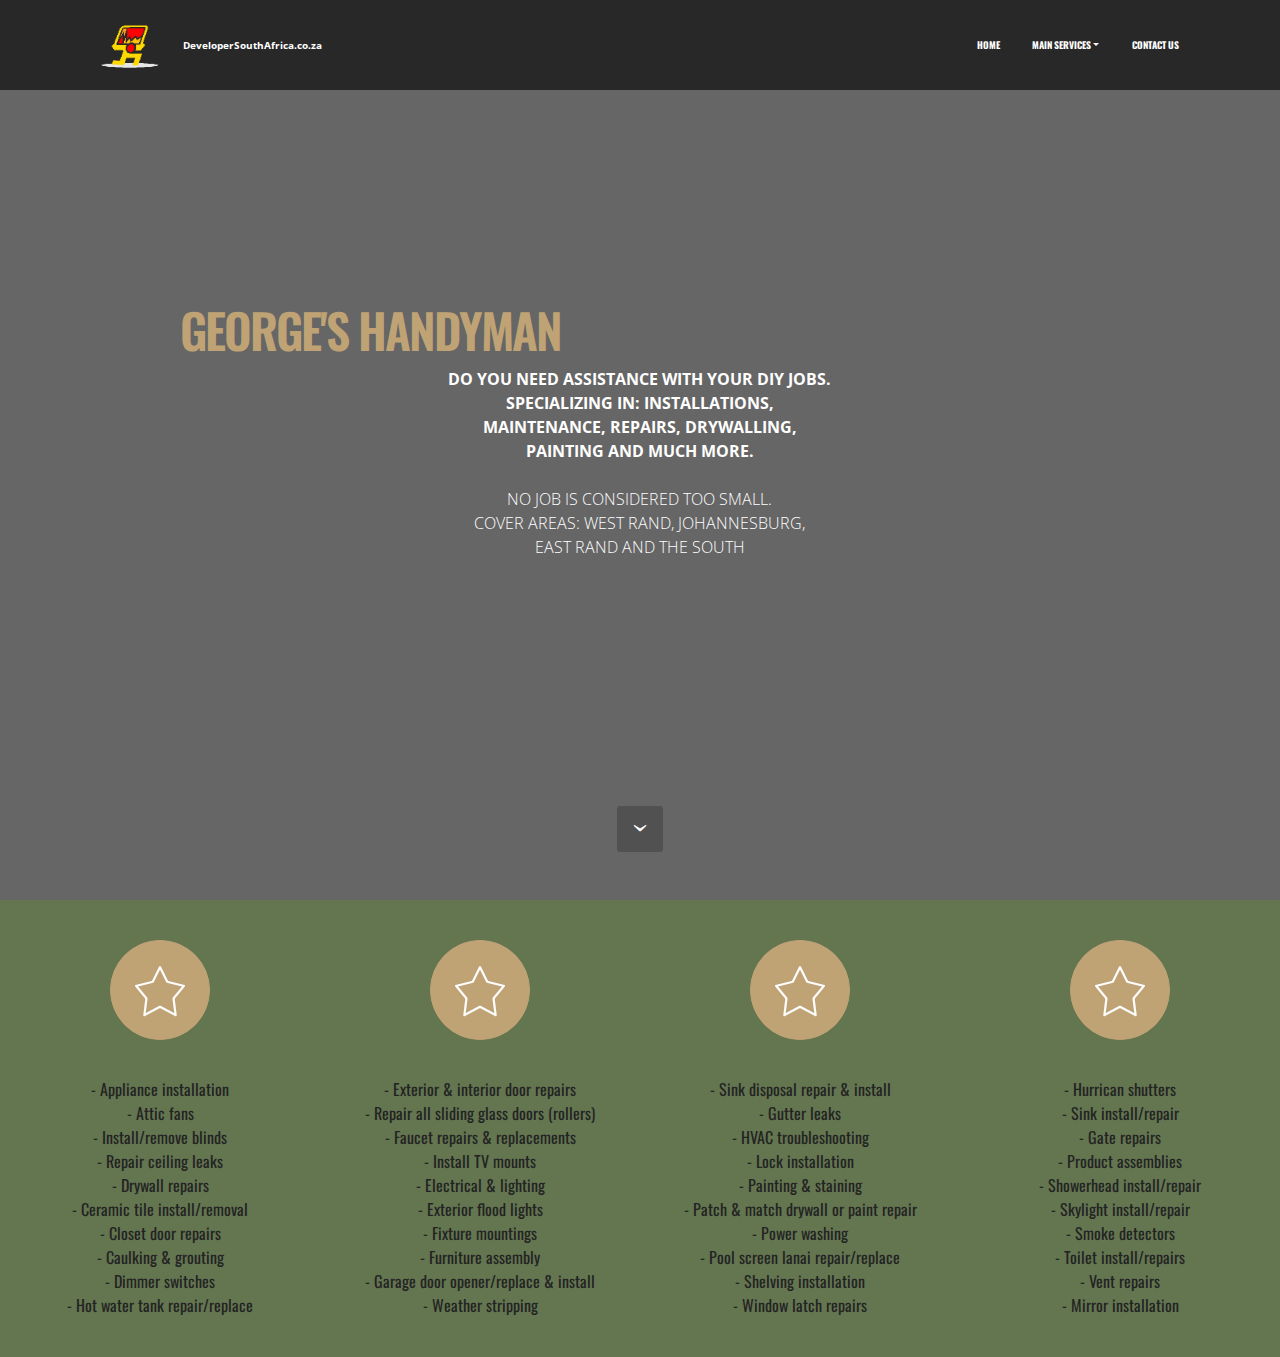
==== index.html @ 584ec014 "create github pages" ====
<!DOCTYPE html>
<html>
<head>
  <!-- Site made with Mobirise Website Builder v3.12.1, https://mobirise.com -->
  <meta charset="UTF-8">
  <meta http-equiv="X-UA-Compatible" content="IE=edge">
  <meta name="generator" content="Mobirise v3.12.1, mobirise.com">
  <meta name="viewport" content="width=device-width, initial-scale=1">
  <link rel="shortcut icon" href="assets/images/smalllogotest-219x128.png" type="image/x-icon">
  <meta name="description" content="">
  
  <link rel="stylesheet" href="https://fonts.googleapis.com/css?family=Lora:400,700,400italic,700italic&amp;subset=latin">
  <link rel="stylesheet" href="https://fonts.googleapis.com/css?family=Montserrat:400,700">
  <link rel="stylesheet" href="https://fonts.googleapis.com/css?family=Raleway:100,100i,200,200i,300,300i,400,400i,500,500i,600,600i,700,700i,800,800i,900,900i">
  <link rel="stylesheet" href="assets/bootstrap-material-design-font/css/material.css">
  <link rel="stylesheet" href="assets/web/assets/mobirise-icons/mobirise-icons.css">
  <link rel="stylesheet" href="assets/et-line-font-plugin/style.css">
  <link rel="stylesheet" href="assets/tether/tether.min.css">
  <link rel="stylesheet" href="assets/bootstrap/css/bootstrap.min.css">
  <link rel="stylesheet" href="assets/dropdown/css/style.css">
  <link rel="stylesheet" href="assets/theme/css/style.css">
  <link rel="stylesheet" href="assets/mobirise/css/mbr-additional.css" type="text/css">
  
  
  
</head>
<body>
<section id="menu-9">

    <nav class="navbar navbar-dropdown navbar-fixed-top">
        <div class="container">

            <div class="mbr-table">
                <div class="mbr-table-cell">

                    <div class="navbar-brand">
                        <a href="https://mobirise.com" class="navbar-logo"><img src="assets/images/smalllogotest-219x128.png" alt="Mobirise"></a>
                        <a class="navbar-caption" href="https://mobirise.com">DeveloperSouthAfrica.co.za</a>
                    </div>

                </div>
                <div class="mbr-table-cell">

                    <button class="navbar-toggler pull-xs-right hidden-md-up" type="button" data-toggle="collapse" data-target="#exCollapsingNavbar">
                        <div class="hamburger-icon"></div>
                    </button>

                    <ul class="nav-dropdown collapse pull-xs-right nav navbar-nav navbar-toggleable-sm" id="exCollapsingNavbar"><li class="nav-item"><a class="nav-link link" href="Home.html" aria-expanded="false">HOME</a></li><li class="nav-item dropdown"><a class="nav-link link dropdown-toggle" data-toggle="dropdown-submenu" href="https://mobirise.com/" aria-expanded="false">MAIN SERVICES</a><div class="dropdown-menu"><a class="dropdown-item" href="Home.html#features7-c">Installations</a><a class="dropdown-item" href="Home.html#features7-c">Maintenance</a><a class="dropdown-item" href="Home.html#features7-c">Repairs</a><a class="dropdown-item" href="Home.html#features7-c">Painting</a></div></li><li class="nav-item"><a class="nav-link link" href="contactus.html" aria-expanded="false">CONTACT US</a></li></ul>
                    <button hidden="" class="navbar-toggler navbar-close" type="button" data-toggle="collapse" data-target="#exCollapsingNavbar">
                        <div class="close-icon"></div>
                    </button>

                </div>
            </div>

        </div>
    </nav>

</section>

<section class="engine"><a rel="external" href="https://mobirise.com">Mobirise Website Creator</a></section><section class="mbr-section mbr-section-hero mbr-section-full mbr-parallax-background mbr-section-with-arrow mbr-after-navbar" id="header1-k" style="background-image: url(assets/images/mbr-2000x1333.jpg);">

    <div class="mbr-overlay" style="opacity: 0.6; background-color: rgb(0, 0, 0);"></div>

    <div class="mbr-table-cell">

        <div class="container">
            <div class="row">
                <div class="mbr-section col-md-10 col-md-offset-1 text-xs-center">

                    <h1 class="mbr-section-title display-1">GEORGE'S HANDYMAN</h1>
                    <p class="mbr-section-lead lead"><strong>DO YOU NEED ASSISTANCE WITH  YOUR DIY JOBS. <br>SPECIALIZING IN: INSTALLATIONS,<br>MAINTENANCE, REPAIRS, DRYWALLING,<br>PAINTING AND MUCH MORE.</strong> <br><br>NO JOB IS CONSIDERED TOO SMALL.<br>COVER AREAS: WEST RAND, JOHANNESBURG, <br>EAST RAND AND THE SOUTH<br></p>
                    
                </div>
            </div>
        </div>
    </div>

    <div class="mbr-arrow mbr-arrow-floating" aria-hidden="true"><a href="#features7-c"><i class="mbr-arrow-icon"></i></a></div>

</section>

<section class="mbr-cards mbr-section mbr-section-nopadding" id="features7-c" style="background-color: rgb(99, 118, 80);">

    

    <div class="mbr-cards-row row">
        <div class="mbr-cards-col col-xs-12 col-lg-3" style="padding-top: 40px; padding-bottom: 40px;">
            <div class="container">
                <div class="card cart-block">
                    <div class="card-img iconbox"><a href="https://mobirise.com" class="mbri-star mbr-iconfont mbr-iconfont-features7" style="font-size: 50px; color: rgb(255, 255, 255);"></a></div>
                    <div class="card-block">
                        
                        
                        <p class="card-text">- Appliance installation<br>- Attic fans<br>- Install/remove blinds<br>- Repair ceiling leaks<br>- Drywall repairs<br>- Ceramic tile install/removal<br>- Closet door repairs<br>- Caulking &amp; grouting<br>- Dimmer switches<br>- Hot water tank repair/replace</p>
                        
                    </div>
                </div>
            </div>
        </div>
        <div class="mbr-cards-col col-xs-12 col-lg-3" style="padding-top: 40px; padding-bottom: 40px;">
            <div class="container">
                <div class="card cart-block">
                    <div class="card-img iconbox"><a href="https://mobirise.com" class="mbri-star mbr-iconfont mbr-iconfont-features7" style="font-size: 50px; color: rgb(255, 255, 255);"></a></div>
                    <div class="card-block">
                        
                        
                        <p class="card-text">- Exterior &amp; interior door repairs<br>- Repair all sliding glass doors (rollers)<br>- Faucet repairs &amp; replacements<br>- Install TV mounts<br>- Electrical &amp; lighting<br>- Exterior flood lights<br>- Fixture mountings<br>- Furniture assembly<br>- Garage door opener/replace &amp; install<br>- Weather stripping</p>
                        
                    </div>
                </div>
          </div>
        </div>
        <div class="mbr-cards-col col-xs-12 col-lg-3" style="padding-top: 40px; padding-bottom: 40px;">
            <div class="container">
                <div class="card cart-block">
                    <div class="card-img iconbox"><a href="https://mobirise.com" class="mbri-star mbr-iconfont mbr-iconfont-features7" style="font-size: 50px; color: rgb(255, 255, 255);"></a></div>
                    <div class="card-block">
                        
                        
                        <p class="card-text">- Sink disposal repair &amp; install<br>- Gutter leaks<br>- HVAC troubleshooting<br>- Lock installation<br>- Painting &amp; staining<br>- Patch &amp; match drywall or paint repair<br>- Power washing<br>- Pool screen lanai repair/replace<br>- Shelving installation<br>- Window latch repairs</p>
                        
                    </div>
                </div>
            </div>
        </div>
        <div class="mbr-cards-col col-xs-12 col-lg-3" style="padding-top: 40px; padding-bottom: 40px;">
            <div class="container">
                <div class="card cart-block">
                    <div class="card-img iconbox"><a href="https://mobirise.com" class="mbri-star mbr-iconfont mbr-iconfont-features7" style="font-size: 50px; color: rgb(255, 255, 255);"></a></div>
                    <div class="card-block">
                        
                        
                        <p class="card-text">- Hurrican shutters<br>- Sink install/repair<br>- Gate repairs<br>- Product assemblies<br>- Showerhead install/repair<br>- Skylight install/repair<br>- Smoke detectors<br>- Toilet install/repairs<br>- Vent repairs<br>- Mirror installation</p>
                        
                    </div>
                </div>
            </div>
        </div>
        
        
    </div>
</section>


  <script src="assets/web/assets/jquery/jquery.min.js"></script>
  <script src="assets/tether/tether.min.js"></script>
  <script src="assets/bootstrap/js/bootstrap.min.js"></script>
  <script src="assets/smooth-scroll/smooth-scroll.js"></script>
  <script src="assets/jarallax/jarallax.js"></script>
  <script src="assets/dropdown/js/script.min.js"></script>
  <script src="assets/touch-swipe/jquery.touch-swipe.min.js"></script>
  <script src="assets/theme/js/script.js"></script>
  
  
</body>
</html>
---- assets/bootstrap-material-design-font/css/material.css ----
@font-face {
  font-family: 'Material-Design-Icons';
  src: url('../fonts/Material-Design-Icons.eot?3ocs8m');
  src: url('../fonts/Material-Design-Icons.eot?#iefix3ocs8m') format('embedded-opentype'), url('../fonts/Material-Design-Icons.woff?3ocs8m') format('woff'), url('../fonts/Material-Design-Icons.ttf?3ocs8m') format('truetype'), url('../fonts/Material-Design-Icons.svg?3ocs8m#Material-Design-Icons') format('svg');
  font-weight: normal;
  font-style: normal;
}
[class^="mdi-"],
[class*="mdi-"] {
  speak: none;
  display: inline-block;
  font-style: normal;
  font-variant:normal;
  font-weight:normal;
  /*font-size:24px;*/
  line-height:1;
  font-family:'Material-Design-Icons' !important;
  text-rendering: auto;
  
  -webkit-font-smoothing: antialiased;
  -moz-osx-font-smoothing: grayscale;
  -webkit-transform: translate(0, 0);
      -ms-transform: translate(0, 0);
          transform: translate(0, 0);
}
[class^="mdi-"]:before,
[class*="mdi-"]:before {
  display: inline-block;
  speak: none;
  text-decoration: inherit;
}
[class^="mdi-"].pull-left,
[class*="mdi-"].pull-left {
  margin-right: .3em;
}
[class^="mdi-"].pull-right,
[class*="mdi-"].pull-right {
  margin-left: .3em;
}
[class^="mdi-"].mdi-lg:before,
[class*="mdi-"].mdi-lg:before,
[class^="mdi-"].mdi-lg:after,
[class*="mdi-"].mdi-lg:after {
  font-size: 1.33333333em;
  line-height: 0.75em;
  vertical-align: -15%;
}
[class^="mdi-"].mdi-2x:before,
[class*="mdi-"].mdi-2x:before,
[class^="mdi-"].mdi-2x:after,
[class*="mdi-"].mdi-2x:after {
  font-size: 2em;
}
[class^="mdi-"].mdi-3x:before,
[class*="mdi-"].mdi-3x:before,
[class^="mdi-"].mdi-3x:after,
[class*="mdi-"].mdi-3x:after {
  font-size: 3em;
}
[class^="mdi-"].mdi-4x:before,
[class*="mdi-"].mdi-4x:before,
[class^="mdi-"].mdi-4x:after,
[class*="mdi-"].mdi-4x:after {
  font-size: 4em;
}
[class^="mdi-"].mdi-5x:before,
[class*="mdi-"].mdi-5x:before,
[class^="mdi-"].mdi-5x:after,
[class*="mdi-"].mdi-5x:after {
  font-size: 5em;
}
[class^="mdi-device-signal-cellular-"]:after,
[class^="mdi-device-battery-"]:after,
[class^="mdi-device-battery-charging-"]:after,
[class^="mdi-device-signal-cellular-connected-no-internet-"]:after,
[class^="mdi-device-signal-wifi-"]:after,
[class^="mdi-device-signal-wifi-statusbar-not-connected"]:after,
.mdi-device-network-wifi:after {
  opacity: .3;
  position: absolute;
  left: 0;
  top: 0;
  z-index: 1;
  display: inline-block;
  speak: none;
  text-decoration: inherit;
}
[class^="mdi-device-signal-cellular-"]:after {
  content: "\e758";
}
[class^="mdi-device-battery-"]:after {
  content: "\e735";
}
[class^="mdi-device-battery-charging-"]:after {
  content: "\e733";
}
[class^="mdi-device-signal-cellular-connected-no-internet-"]:after {
  content: "\e75d";
}
[class^="mdi-device-signal-wifi-"]:after,
.mdi-device-network-wifi:after {
  content: "\e765";
}
[class^="mdi-device-signal-wifi-statusbasr-not-connected"]:after {
  content: "\e8f7";
}
.mdi-device-signal-cellular-off:after,
.mdi-device-signal-cellular-null:after,
.mdi-device-signal-cellular-no-sim:after,
.mdi-device-signal-wifi-off:after,
.mdi-device-signal-wifi-4-bar:after,
.mdi-device-signal-cellular-4-bar:after,
.mdi-device-battery-alert:after,
.mdi-device-signal-cellular-connected-no-internet-4-bar:after,
.mdi-device-battery-std:after,
.mdi-device-battery-full .mdi-device-battery-unknown:after {
  content: "";
}
.mdi-fw {
  width: 1.28571429em;
  text-align: center;
}
.mdi-ul {
  padding-left: 0;
  margin-left: 2.14285714em;
  list-style-type: none;
}
.mdi-ul > li {
  position: relative;
}
.mdi-li {
  position: absolute;
  left: -2.14285714em;
  width: 2.14285714em;
  top: 0.14285714em;
  text-align: center;
}
.mdi-li.mdi-lg {
  left: -1.85714286em;
}
.mdi-border {
  padding: .2em .25em .15em;
  border: solid 0.08em #eeeeee;
  border-radius: .1em;
}
.mdi-spin {
  -webkit-animation: mdi-spin 2s infinite linear;
  animation: mdi-spin 2s infinite linear;
  -webkit-transform-origin: 50% 50%;
  -ms-transform-origin: 50% 50%;
      transform-origin: 50% 50%;
}
.mdi-pulse {
  -webkit-animation: mdi-spin 1s steps(8) infinite;
  animation: mdi-spin 1s steps(8) infinite;
  -webkit-transform-origin: 50% 50%;
  -ms-transform-origin: 50% 50%;
      transform-origin: 50% 50%;
}
@-webkit-keyframes mdi-spin {
  0% {
    -webkit-transform: rotate(0deg);
    transform: rotate(0deg);
  }
  100% {
    -webkit-transform: rotate(359deg);
    transform: rotate(359deg);
  }
}
@keyframes mdi-spin {
  0% {
    -webkit-transform: rotate(0deg);
    transform: rotate(0deg);
  }
  100% {
    -webkit-transform: rotate(359deg);
    transform: rotate(359deg);
  }
}
.mdi-rotate-90 {
  filter: progid:DXImageTransform.Microsoft.BasicImage(rotation=1);
  -webkit-transform: rotate(90deg);
  -ms-transform: rotate(90deg);
  transform: rotate(90deg);
}
.mdi-rotate-180 {
  filter: progid:DXImageTransform.Microsoft.BasicImage(rotation=2);
  -webkit-transform: rotate(180deg);
  -ms-transform: rotate(180deg);
  transform: rotate(180deg);
}
.mdi-rotate-270 {
  filter: progid:DXImageTransform.Microsoft.BasicImage(rotation=3);
  -webkit-transform: rotate(270deg);
  -ms-transform: rotate(270deg);
  transform: rotate(270deg);
}
.mdi-flip-horizontal {
  filter: progid:DXImageTransform.Microsoft.BasicImage(rotation=0, mirror=1);
  -webkit-transform: scale(-1, 1);
  -ms-transform: scale(-1, 1);
  transform: scale(-1, 1);
}
.mdi-flip-vertical {
  filter: progid:DXImageTransform.Microsoft.BasicImage(rotation=2, mirror=1);
  -webkit-transform: scale(1, -1);
  -ms-transform: scale(1, -1);
  transform: scale(1, -1);
}
:root .mdi-rotate-90,
:root .mdi-rotate-180,
:root .mdi-rotate-270,
:root .mdi-flip-horizontal,
:root .mdi-flip-vertical {
  -webkit-filter: none;
          filter: none;
}
.mdi-stack {
  position: relative;
  display: inline-block;
  width: 2em;
  height: 2em;
  line-height: 2em;
  vertical-align: middle;
}
.mdi-stack-1x,
.mdi-stack-2x {
  position: absolute;
  left: 0;
  width: 100%;
  text-align: center;
}
.mdi-stack-1x {
  line-height: inherit;
}
.mdi-stack-2x {
  font-size: 2em;
}
.mdi-inverse {
  color: #ffffff;
}
/* Start Icons */
.mdi-action-3d-rotation:before {
  content: "\e600";
}
.mdi-action-accessibility:before {
  content: "\e601";
}
.mdi-action-account-balance-wallet:before {
  content: "\e602";
}
.mdi-action-account-balance:before {
  content: "\e603";
}
.mdi-action-account-box:before {
  content: "\e604";
}
.mdi-action-account-child:before {
  content: "\e605";
}
.mdi-action-account-circle:before {
  content: "\e606";
}
.mdi-action-add-shopping-cart:before {
  content: "\e607";
}
.mdi-action-alarm-add:before {
  content: "\e608";
}
.mdi-action-alarm-off:before {
  content: "\e609";
}
.mdi-action-alarm-on:before {
  content: "\e60a";
}
.mdi-action-alarm:before {
  content: "\e60b";
}
.mdi-action-android:before {
  content: "\e60c";
}
.mdi-action-announcement:before {
  content: "\e60d";
}
.mdi-action-aspect-ratio:before {
  content: "\e60e";
}
.mdi-action-assessment:before {
  content: "\e60f";
}
.mdi-action-assignment-ind:before {
  content: "\e610";
}
.mdi-action-assignment-late:before {
  content: "\e611";
}
.mdi-action-assignment-return:before {
  content: "\e612";
}
.mdi-action-assignment-returned:before {
  content: "\e613";
}
.mdi-action-assignment-turned-in:before {
  content: "\e614";
}
.mdi-action-assignment:before {
  content: "\e615";
}
.mdi-action-autorenew:before {
  content: "\e616";
}
.mdi-action-backup:before {
  content: "\e617";
}
.mdi-action-book:before {
  content: "\e618";
}
.mdi-action-bookmark-outline:before {
  content: "\e619";
}
.mdi-action-bookmark:before {
  content: "\e61a";
}
.mdi-action-bug-report:before {
  content: "\e61b";
}
.mdi-action-cached:before {
  content: "\e61c";
}
.mdi-action-check-circle:before {
  content: "\e61d";
}
.mdi-action-class:before {
  content: "\e61e";
}
.mdi-action-credit-card:before {
  content: "\e61f";
}
.mdi-action-dashboard:before {
  content: "\e620";
}
.mdi-action-delete:before {
  content: "\e621";
}
.mdi-action-description:before {
  content: "\e622";
}
.mdi-action-dns:before {
  content: "\e623";
}
.mdi-action-done-all:before {
  content: "\e624";
}
.mdi-action-done:before {
  content: "\e625";
}
.mdi-action-event:before {
  content: "\e626";
}
.mdi-action-exit-to-app:before {
  content: "\e627";
}
.mdi-action-explore:before {
  content: "\e628";
}
.mdi-action-extension:before {
  content: "\e629";
}
.mdi-action-face-unlock:before {
  content: "\e62a";
}
.mdi-action-favorite-outline:before {
  content: "\e62b";
}
.mdi-action-favorite:before {
  content: "\e62c";
}
.mdi-action-find-in-page:before {
  content: "\e62d";
}
.mdi-action-find-replace:before {
  content: "\e62e";
}
.mdi-action-flip-to-back:before {
  content: "\e62f";
}
.mdi-action-flip-to-front:before {
  content: "\e630";
}
.mdi-action-get-app:before {
  content: "\e631";
}
.mdi-action-grade:before {
  content: "\e632";
}
.mdi-action-group-work:before {
  content: "\e633";
}
.mdi-action-help:before {
  content: "\e634";
}
.mdi-action-highlight-remove:before {
  content: "\e635";
}
.mdi-action-history:before {
  content: "\e636";
}
.mdi-action-home:before {
  content: "\e637";
}
.mdi-action-https:before {
  content: "\e638";
}
.mdi-action-info-outline:before {
  content: "\e639";
}
.mdi-action-info:before {
  content: "\e63a";
}
.mdi-action-input:before {
  content: "\e63b";
}
.mdi-action-invert-colors:before {
  content: "\e63c";
}
.mdi-action-label-outline:before {
  content: "\e63d";
}
.mdi-action-label:before {
  content: "\e63e";
}
.mdi-action-language:before {
  content: "\e63f";
}
.mdi-action-launch:before {
  content: "\e640";
}
.mdi-action-list:before {
  content: "\e641";
}
.mdi-action-lock-open:before {
  content: "\e642";
}
.mdi-action-lock-outline:before {
  content: "\e643";
}
.mdi-action-lock:before {
  content: "\e644";
}
.mdi-action-loyalty:before {
  content: "\e645";
}
.mdi-action-markunread-mailbox:before {
  content: "\e646";
}
.mdi-action-note-add:before {
  content: "\e647";
}
.mdi-action-open-in-browser:before {
  content: "\e648";
}
.mdi-action-open-in-new:before {
  content: "\e649";
}
.mdi-action-open-with:before {
  content: "\e64a";
}
.mdi-action-pageview:before {
  content: "\e64b";
}
.mdi-action-payment:before {
  content: "\e64c";
}
.mdi-action-perm-camera-mic:before {
  content: "\e64d";
}
.mdi-action-perm-contact-cal:before {
  content: "\e64e";
}
.mdi-action-perm-data-setting:before {
  content: "\e64f";
}
.mdi-action-perm-device-info:before {
  content: "\e650";
}
.mdi-action-perm-identity:before {
  content: "\e651";
}
.mdi-action-perm-media:before {
  content: "\e652";
}
.mdi-action-perm-phone-msg:before {
  content: "\e653";
}
.mdi-action-perm-scan-wifi:before {
  content: "\e654";
}
.mdi-action-picture-in-picture:before {
  content: "\e655";
}
.mdi-action-polymer:before {
  content: "\e656";
}
.mdi-action-print:before {
  content: "\e657";
}
.mdi-action-query-builder:before {
  content: "\e658";
}
.mdi-action-question-answer:before {
  content: "\e659";
}
.mdi-action-receipt:before {
  content: "\e65a";
}
.mdi-action-redeem:before {
  content: "\e65b";
}
.mdi-action-reorder:before {
  content: "\e65c";
}
.mdi-action-report-problem:before {
  content: "\e65d";
}
.mdi-action-restore:before {
  content: "\e65e";
}
.mdi-action-room:before {
  content: "\e65f";
}
.mdi-action-schedule:before {
  content: "\e660";
}
.mdi-action-search:before {
  content: "\e661";
}
.mdi-action-settings-applications:before {
  content: "\e662";
}
.mdi-action-settings-backup-restore:before {
  content: "\e663";
}
.mdi-action-settings-bluetooth:before {
  content: "\e664";
}
.mdi-action-settings-cell:before {
  content: "\e665";
}
.mdi-action-settings-display:before {
  content: "\e666";
}
.mdi-action-settings-ethernet:before {
  content: "\e667";
}
.mdi-action-settings-input-antenna:before {
  content: "\e668";
}
.mdi-action-settings-input-component:before {
  content: "\e669";
}
.mdi-action-settings-input-composite:before {
  content: "\e66a";
}
.mdi-action-settings-input-hdmi:before {
  content: "\e66b";
}
.mdi-action-settings-input-svideo:before {
  content: "\e66c";
}
.mdi-action-settings-overscan:before {
  content: "\e66d";
}
.mdi-action-settings-phone:before {
  content: "\e66e";
}
.mdi-action-settings-power:before {
  content: "\e66f";
}
.mdi-action-settings-remote:before {
  content: "\e670";
}
.mdi-action-settings-voice:before {
  content: "\e671";
}
.mdi-action-settings:before {
  content: "\e672";
}
.mdi-action-shop-two:before {
  content: "\e673";
}
.mdi-action-shop:before {
  content: "\e674";
}
.mdi-action-shopping-basket:before {
  content: "\e675";
}
.mdi-action-shopping-cart:before {
  content: "\e676";
}
.mdi-action-speaker-notes:before {
  content: "\e677";
}
.mdi-action-spellcheck:before {
  content: "\e678";
}
.mdi-action-star-rate:before {
  content: "\e679";
}
.mdi-action-stars:before {
  content: "\e67a";
}
.mdi-action-store:before {
  content: "\e67b";
}
.mdi-action-subject:before {
  content: "\e67c";
}
.mdi-action-supervisor-account:before {
  content: "\e67d";
}
.mdi-action-swap-horiz:before {
  content: "\e67e";
}
.mdi-action-swap-vert-circle:before {
  content: "\e67f";
}
.mdi-action-swap-vert:before {
  content: "\e680";
}
.mdi-action-system-update-tv:before {
  content: "\e681";
}
.mdi-action-tab-unselected:before {
  content: "\e682";
}
.mdi-action-tab:before {
  content: "\e683";
}
.mdi-action-theaters:before {
  content: "\e684";
}
.mdi-action-thumb-down:before {
  content: "\e685";
}
.mdi-action-thumb-up:before {
  content: "\e686";
}
.mdi-action-thumbs-up-down:before {
  content: "\e687";
}
.mdi-action-toc:before {
  content: "\e688";
}
.mdi-action-today:before {
  content: "\e689";
}
.mdi-action-track-changes:before {
  content: "\e68a";
}
.mdi-action-translate:before {
  content: "\e68b";
}
.mdi-action-trending-down:before {
  content: "\e68c";
}
.mdi-action-trending-neutral:before {
  content: "\e68d";
}
.mdi-action-trending-up:before {
  content: "\e68e";
}
.mdi-action-turned-in-not:before {
  content: "\e68f";
}
.mdi-action-turned-in:before {
  content: "\e690";
}
.mdi-action-verified-user:before {
  content: "\e691";
}
.mdi-action-view-agenda:before {
  content: "\e692";
}
.mdi-action-view-array:before {
  content: "\e693";
}
.mdi-action-view-carousel:before {
  content: "\e694";
}
.mdi-action-view-column:before {
  content: "\e695";
}
.mdi-action-view-day:before {
  content: "\e696";
}
.mdi-action-view-headline:before {
  content: "\e697";
}
.mdi-action-view-list:before {
  content: "\e698";
}
.mdi-action-view-module:before {
  content: "\e699";
}
.mdi-action-view-quilt:before {
  content: "\e69a";
}
.mdi-action-view-stream:before {
  content: "\e69b";
}
.mdi-action-view-week:before {
  content: "\e69c";
}
.mdi-action-visibility-off:before {
  content: "\e69d";
}
.mdi-action-visibility:before {
  content: "\e69e";
}
.mdi-action-wallet-giftcard:before {
  content: "\e69f";
}
.mdi-action-wallet-membership:before {
  content: "\e6a0";
}
.mdi-action-wallet-travel:before {
  content: "\e6a1";
}
.mdi-action-work:before {
  content: "\e6a2";
}
.mdi-alert-error:before {
  content: "\e6a3";
}
.mdi-alert-warning:before {
  content: "\e6a4";
}
.mdi-av-album:before {
  content: "\e6a5";
}
.mdi-av-closed-caption:before {
  content: "\e6a6";
}
.mdi-av-equalizer:before {
  content: "\e6a7";
}
.mdi-av-explicit:before {
  content: "\e6a8";
}
.mdi-av-fast-forward:before {
  content: "\e6a9";
}
.mdi-av-fast-rewind:before {
  content: "\e6aa";
}
.mdi-av-games:before {
  content: "\e6ab";
}
.mdi-av-hearing:before {
  content: "\e6ac";
}
.mdi-av-high-quality:before {
  content: "\e6ad";
}
.mdi-av-loop:before {
  content: "\e6ae";
}
.mdi-av-mic-none:before {
  content: "\e6af";
}
.mdi-av-mic-off:before {
  content: "\e6b0";
}
.mdi-av-mic:before {
  content: "\e6b1";
}
.mdi-av-movie:before {
  content: "\e6b2";
}
.mdi-av-my-library-add:before {
  content: "\e6b3";
}
.mdi-av-my-library-books:before {
  content: "\e6b4";
}
.mdi-av-my-library-music:before {
  content: "\e6b5";
}
.mdi-av-new-releases:before {
  content: "\e6b6";
}
.mdi-av-not-interested:before {
  content: "\e6b7";
}
.mdi-av-pause-circle-fill:before {
  content: "\e6b8";
}
.mdi-av-pause-circle-outline:before {
  content: "\e6b9";
}
.mdi-av-pause:before {
  content: "\e6ba";
}
.mdi-av-play-arrow:before {
  content: "\e6bb";
}
.mdi-av-play-circle-fill:before {
  content: "\e6bc";
}
.mdi-av-play-circle-outline:before {
  content: "\e6bd";
}
.mdi-av-play-shopping-bag:before {
  content: "\e6be";
}
.mdi-av-playlist-add:before {
  content: "\e6bf";
}
.mdi-av-queue-music:before {
  content: "\e6c0";
}
.mdi-av-queue:before {
  content: "\e6c1";
}
.mdi-av-radio:before {
  content: "\e6c2";
}
.mdi-av-recent-actors:before {
  content: "\e6c3";
}
.mdi-av-repeat-one:before {
  content: "\e6c4";
}
.mdi-av-repeat:before {
  content: "\e6c5";
}
.mdi-av-replay:before {
  content: "\e6c6";
}
.mdi-av-shuffle:before {
  content: "\e6c7";
}
.mdi-av-skip-next:before {
  content: "\e6c8";
}
.mdi-av-skip-previous:before {
  content: "\e6c9";
}
.mdi-av-snooze:before {
  content: "\e6ca";
}
.mdi-av-stop:before {
  content: "\e6cb";
}
.mdi-av-subtitles:before {
  content: "\e6cc";
}
.mdi-av-surround-sound:before {
  content: "\e6cd";
}
.mdi-av-timer:before {
  content: "\e6ce";
}
.mdi-av-video-collection:before {
  content: "\e6cf";
}
.mdi-av-videocam-off:before {
  content: "\e6d0";
}
.mdi-av-videocam:before {
  content: "\e6d1";
}
.mdi-av-volume-down:before {
  content: "\e6d2";
}
.mdi-av-volume-mute:before {
  content: "\e6d3";
}
.mdi-av-volume-off:before {
  content: "\e6d4";
}
.mdi-av-volume-up:before {
  content: "\e6d5";
}
.mdi-av-web:before {
  content: "\e6d6";
}
.mdi-communication-business:before {
  content: "\e6d7";
}
.mdi-communication-call-end:before {
  content: "\e6d8";
}
.mdi-communication-call-made:before {
  content: "\e6d9";
}
.mdi-communication-call-merge:before {
  content: "\e6da";
}
.mdi-communication-call-missed:before {
  content: "\e6db";
}
.mdi-communication-call-received:before {
  content: "\e6dc";
}
.mdi-communication-call-split:before {
  content: "\e6dd";
}
.mdi-communication-call:before {
  content: "\e6de";
}
.mdi-communication-chat:before {
  content: "\e6df";
}
.mdi-communication-clear-all:before {
  content: "\e6e0";
}
.mdi-communication-comment:before {
  content: "\e6e1";
}
.mdi-communication-contacts:before {
  content: "\e6e2";
}
.mdi-communication-dialer-sip:before {
  content: "\e6e3";
}
.mdi-communication-dialpad:before {
  content: "\e6e4";
}
.mdi-communication-dnd-on:before {
  content: "\e6e5";
}
.mdi-communication-email:before {
  content: "\e6e6";
}
.mdi-communication-forum:before {
  content: "\e6e7";
}
.mdi-communication-import-export:before {
  content: "\e6e8";
}
.mdi-communication-invert-colors-off:before {
  content: "\e6e9";
}
.mdi-communication-invert-colors-on:before {
  content: "\e6ea";
}
.mdi-communication-live-help:before {
  content: "\e6eb";
}
.mdi-communication-location-off:before {
  content: "\e6ec";
}
.mdi-communication-location-on:before {
  content: "\e6ed";
}
.mdi-communication-message:before {
  content: "\e6ee";
}
.mdi-communication-messenger:before {
  content: "\e6ef";
}
.mdi-communication-no-sim:before {
  content: "\e6f0";
}
.mdi-communication-phone:before {
  content: "\e6f1";
}
.mdi-communication-portable-wifi-off:before {
  content: "\e6f2";
}
.mdi-communication-quick-contacts-dialer:before {
  content: "\e6f3";
}
.mdi-communication-quick-contacts-mail:before {
  content: "\e6f4";
}
.mdi-communication-ring-volume:before {
  content: "\e6f5";
}
.mdi-communication-stay-current-landscape:before {
  content: "\e6f6";
}
.mdi-communication-stay-current-portrait:before {
  content: "\e6f7";
}
.mdi-communication-stay-primary-landscape:before {
  content: "\e6f8";
}
.mdi-communication-stay-primary-portrait:before {
  content: "\e6f9";
}
.mdi-communication-swap-calls:before {
  content: "\e6fa";
}
.mdi-communication-textsms:before {
  content: "\e6fb";
}
.mdi-communication-voicemail:before {
  content: "\e6fc";
}
.mdi-communication-vpn-key:before {
  content: "\e6fd";
}
.mdi-content-add-box:before {
  content: "\e6fe";
}
.mdi-content-add-circle-outline:before {
  content: "\e6ff";
}
.mdi-content-add-circle:before {
  content: "\e700";
}
.mdi-content-add:before {
  content: "\e701";
}
.mdi-content-archive:before {
  content: "\e702";
}
.mdi-content-backspace:before {
  content: "\e703";
}
.mdi-content-block:before {
  content: "\e704";
}
.mdi-content-clear:before {
  content: "\e705";
}
.mdi-content-content-copy:before {
  content: "\e706";
}
.mdi-content-content-cut:before {
  content: "\e707";
}
.mdi-content-content-paste:before {
  content: "\e708";
}
.mdi-content-create:before {
  content: "\e709";
}
.mdi-content-drafts:before {
  content: "\e70a";
}
.mdi-content-filter-list:before {
  content: "\e70b";
}
.mdi-content-flag:before {
  content: "\e70c";
}
.mdi-content-forward:before {
  content: "\e70d";
}
.mdi-content-gesture:before {
  content: "\e70e";
}
.mdi-content-inbox:before {
  content: "\e70f";
}
.mdi-content-link:before {
  content: "\e710";
}
.mdi-content-mail:before {
  content: "\e711";
}
.mdi-content-markunread:before {
  content: "\e712";
}
.mdi-content-redo:before {
  content: "\e713";
}
.mdi-content-remove-circle-outline:before {
  content: "\e714";
}
.mdi-content-remove-circle:before {
  content: "\e715";
}
.mdi-content-remove:before {
  content: "\e716";
}
.mdi-content-reply-all:before {
  content: "\e717";
}
.mdi-content-reply:before {
  content: "\e718";
}
.mdi-content-report:before {
  content: "\e719";
}
.mdi-content-save:before {
  content: "\e71a";
}
.mdi-content-select-all:before {
  content: "\e71b";
}
.mdi-content-send:before {
  content: "\e71c";
}
.mdi-content-sort:before {
  content: "\e71d";
}
.mdi-content-text-format:before {
  content: "\e71e";
}
.mdi-content-undo:before {
  content: "\e71f";
}
.mdi-editor-attach-file:before {
  content: "\e776";
}
.mdi-editor-attach-money:before {
  content: "\e777";
}
.mdi-editor-border-all:before {
  content: "\e778";
}
.mdi-editor-border-bottom:before {
  content: "\e779";
}
.mdi-editor-border-clear:before {
  content: "\e77a";
}
.mdi-editor-border-color:before {
  content: "\e77b";
}
.mdi-editor-border-horizontal:before {
  content: "\e77c";
}
.mdi-editor-border-inner:before {
  content: "\e77d";
}
.mdi-editor-border-left:before {
  content: "\e77e";
}
.mdi-editor-border-outer:before {
  content: "\e77f";
}
.mdi-editor-border-right:before {
  content: "\e780";
}
.mdi-editor-border-style:before {
  content: "\e781";
}
.mdi-editor-border-top:before {
  content: "\e782";
}
.mdi-editor-border-vertical:before {
  content: "\e783";
}
.mdi-editor-format-align-center:before {
  content: "\e784";
}
.mdi-editor-format-align-justify:before {
  content: "\e785";
}
.mdi-editor-format-align-left:before {
  content: "\e786";
}
.mdi-editor-format-align-right:before {
  content: "\e787";
}
.mdi-editor-format-bold:before {
  content: "\e788";
}
.mdi-editor-format-clear:before {
  content: "\e789";
}
.mdi-editor-format-color-fill:before {
  content: "\e78a";
}
.mdi-editor-format-color-reset:before {
  content: "\e78b";
}
.mdi-editor-format-color-text:before {
  content: "\e78c";
}
.mdi-editor-format-indent-decrease:before {
  content: "\e78d";
}
.mdi-editor-format-indent-increase:before {
  content: "\e78e";
}
.mdi-editor-format-italic:before {
  content: "\e78f";
}
.mdi-editor-format-line-spacing:before {
  content: "\e790";
}
.mdi-editor-format-list-bulleted:before {
  content: "\e791";
}
.mdi-editor-format-list-numbered:before {
  content: "\e792";
}
.mdi-editor-format-paint:before {
  content: "\e793";
}
.mdi-editor-format-quote:before {
  content: "\e794";
}
.mdi-editor-format-size:before {
  content: "\e795";
}
.mdi-editor-format-strikethrough:before {
  content: "\e796";
}
.mdi-editor-format-textdirection-l-to-r:before {
  content: "\e797";
}
.mdi-editor-format-textdirection-r-to-l:before {
  content: "\e798";
}
.mdi-editor-format-underline:before {
  content: "\e799";
}
.mdi-editor-functions:before {
  content: "\e79a";
}
.mdi-editor-insert-chart:before {
  content: "\e79b";
}
.mdi-editor-insert-comment:before {
  content: "\e79c";
}
.mdi-editor-insert-drive-file:before {
  content: "\e79d";
}
.mdi-editor-insert-emoticon:before {
  content: "\e79e";
}
.mdi-editor-insert-invitation:before {
  content: "\e79f";
}
.mdi-editor-insert-link:before {
  content: "\e7a0";
}
.mdi-editor-insert-photo:before {
  content: "\e7a1";
}
.mdi-editor-merge-type:before {
  content: "\e7a2";
}
.mdi-editor-mode-comment:before {
  content: "\e7a3";
}
.mdi-editor-mode-edit:before {
  content: "\e7a4";
}
.mdi-editor-publish:before {
  content: "\e7a5";
}
.mdi-editor-vertical-align-bottom:before {
  content: "\e7a6";
}
.mdi-editor-vertical-align-center:before {
  content: "\e7a7";
}
.mdi-editor-vertical-align-top:before {
  content: "\e7a8";
}
.mdi-editor-wrap-text:before {
  content: "\e7a9";
}
.mdi-file-attachment:before {
  content: "\e7aa";
}
.mdi-file-cloud-circle:before {
  content: "\e7ab";
}
.mdi-file-cloud-done:before {
  content: "\e7ac";
}
.mdi-file-cloud-download:before {
  content: "\e7ad";
}
.mdi-file-cloud-off:before {
  content: "\e7ae";
}
.mdi-file-cloud-queue:before {
  content: "\e7af";
}
.mdi-file-cloud-upload:before {
  content: "\e7b0";
}
.mdi-file-cloud:before {
  content: "\e7b1";
}
.mdi-file-file-download:before {
  content: "\e7b2";
}
.mdi-file-file-upload:before {
  content: "\e7b3";
}
.mdi-file-folder-open:before {
  content: "\e7b4";
}
.mdi-file-folder-shared:before {
  content: "\e7b5";
}
.mdi-file-folder:before {
  content: "\e7b6";
}
.mdi-device-access-alarm:before {
  content: "\e720";
}
.mdi-device-access-alarms:before {
  content: "\e721";
}
.mdi-device-access-time:before {
  content: "\e722";
}
.mdi-device-add-alarm:before {
  content: "\e723";
}
.mdi-device-airplanemode-off:before {
  content: "\e724";
}
.mdi-device-airplanemode-on:before {
  content: "\e725";
}
.mdi-device-battery-20:before {
  content: "\e726";
}
.mdi-device-battery-30:before {
  content: "\e727";
}
.mdi-device-battery-50:before {
  content: "\e728";
}
.mdi-device-battery-60:before {
  content: "\e729";
}
.mdi-device-battery-80:before {
  content: "\e72a";
}
.mdi-device-battery-90:before {
  content: "\e72b";
}
.mdi-device-battery-alert:before {
  content: "\e72c";
}
.mdi-device-battery-charging-20:before {
  content: "\e72d";
}
.mdi-device-battery-charging-30:before {
  content: "\e72e";
}
.mdi-device-battery-charging-50:before {
  content: "\e72f";
}
.mdi-device-battery-charging-60:before {
  content: "\e730";
}
.mdi-device-battery-charging-80:before {
  content: "\e731";
}
.mdi-device-battery-charging-90:before {
  content: "\e732";
}
.mdi-device-battery-charging-full:before {
  content: "\e733";
}
.mdi-device-battery-full:before {
  content: "\e734";
}
.mdi-device-battery-std:before {
  content: "\e735";
}
.mdi-device-battery-unknown:before {
  content: "\e736";
}
.mdi-device-bluetooth-connected:before {
  content: "\e737";
}
.mdi-device-bluetooth-disabled:before {
  content: "\e738";
}
.mdi-device-bluetooth-searching:before {
  content: "\e739";
}
.mdi-device-bluetooth:before {
  content: "\e73a";
}
.mdi-device-brightness-auto:before {
  content: "\e73b";
}
.mdi-device-brightness-high:before {
  content: "\e73c";
}
.mdi-device-brightness-low:before {
  content: "\e73d";
}
.mdi-device-brightness-medium:before {
  content: "\e73e";
}
.mdi-device-data-usage:before {
  content: "\e73f";
}
.mdi-device-developer-mode:before {
  content: "\e740";
}
.mdi-device-devices:before {
  content: "\e741";
}
.mdi-device-dvr:before {
  content: "\e742";
}
.mdi-device-gps-fixed:before {
  content: "\e743";
}
.mdi-device-gps-not-fixed:before {
  content: "\e744";
}
.mdi-device-gps-off:before {
  content: "\e745";
}
.mdi-device-location-disabled:before {
  content: "\e746";
}
.mdi-device-location-searching:before {
  content: "\e747";
}
.mdi-device-multitrack-audio:before {
  content: "\e748";
}
.mdi-device-network-cell:before {
  content: "\e749";
}
.mdi-device-network-wifi:before {
  content: "\e74a";
}
.mdi-device-nfc:before {
  content: "\e74b";
}
.mdi-device-now-wallpaper:before {
  content: "\e74c";
}
.mdi-device-now-widgets:before {
  content: "\e74d";
}
.mdi-device-screen-lock-landscape:before {
  content: "\e74e";
}
.mdi-device-screen-lock-portrait:before {
  content: "\e74f";
}
.mdi-device-screen-lock-rotation:before {
  content: "\e750";
}
.mdi-device-screen-rotation:before {
  content: "\e751";
}
.mdi-device-sd-storage:before {
  content: "\e752";
}
.mdi-device-settings-system-daydream:before {
  content: "\e753";
}
.mdi-device-signal-cellular-0-bar:before {
  content: "\e754";
}
.mdi-device-signal-cellular-1-bar:before {
  content: "\e755";
}
.mdi-device-signal-cellular-2-bar:before {
  content: "\e756";
}
.mdi-device-signal-cellular-3-bar:before {
  content: "\e757";
}
.mdi-device-signal-cellular-4-bar:before {
  content: "\e758";
}
.mdi-signal-wifi-statusbar-connected-no-internet-after:before {
  content: "\e8f6";
}
.mdi-device-signal-cellular-connected-no-internet-0-bar:before {
  content: "\e759";
}
.mdi-device-signal-cellular-connected-no-internet-1-bar:before {
  content: "\e75a";
}
.mdi-device-signal-cellular-connected-no-internet-2-bar:before {
  content: "\e75b";
}
.mdi-device-signal-cellular-connected-no-internet-3-bar:before {
  content: "\e75c";
}
.mdi-device-signal-cellular-connected-no-internet-4-bar:before {
  content: "\e75d";
}
.mdi-device-signal-cellular-no-sim:before {
  content: "\e75e";
}
.mdi-device-signal-cellular-null:before {
  content: "\e75f";
}
.mdi-device-signal-cellular-off:before {
  content: "\e760";
}
.mdi-device-signal-wifi-0-bar:before {
  content: "\e761";
}
.mdi-device-signal-wifi-1-bar:before {
  content: "\e762";
}
.mdi-device-signal-wifi-2-bar:before {
  content: "\e763";
}
.mdi-device-signal-wifi-3-bar:before {
  content: "\e764";
}
.mdi-device-signal-wifi-4-bar:before {
  content: "\e765";
}
.mdi-device-signal-wifi-off:before {
  content: "\e766";
}
.mdi-device-signal-wifi-statusbar-1-bar:before {
  content: "\e767";
}
.mdi-device-signal-wifi-statusbar-2-bar:before {
  content: "\e768";
}
.mdi-device-signal-wifi-statusbar-3-bar:before {
  content: "\e769";
}
.mdi-device-signal-wifi-statusbar-4-bar:before {
  content: "\e76a";
}
.mdi-device-signal-wifi-statusbar-connected-no-internet-:before {
  content: "\e76b";
}
.mdi-device-signal-wifi-statusbar-connected-no-internet:before {
  content: "\e76f";
}
.mdi-device-signal-wifi-statusbar-connected-no-internet-2:before {
  content: "\e76c";
}
.mdi-device-signal-wifi-statusbar-connected-no-internet-3:before {
  content: "\e76d";
}
.mdi-device-signal-wifi-statusbar-connected-no-internet-4:before {
  content: "\e76e";
}
.mdi-signal-wifi-statusbar-not-connected-after:before {
  content: "\e8f7";
}
.mdi-device-signal-wifi-statusbar-not-connected:before {
  content: "\e770";
}
.mdi-device-signal-wifi-statusbar-null:before {
  content: "\e771";
}
.mdi-device-storage:before {
  content: "\e772";
}
.mdi-device-usb:before {
  content: "\e773";
}
.mdi-device-wifi-lock:before {
  content: "\e774";
}
.mdi-device-wifi-tethering:before {
  content: "\e775";
}
.mdi-hardware-cast-connected:before {
  content: "\e7b7";
}
.mdi-hardware-cast:before {
  content: "\e7b8";
}
.mdi-hardware-computer:before {
  content: "\e7b9";
}
.mdi-hardware-desktop-mac:before {
  content: "\e7ba";
}
.mdi-hardware-desktop-windows:before {
  content: "\e7bb";
}
.mdi-hardware-dock:before {
  content: "\e7bc";
}
.mdi-hardware-gamepad:before {
  content: "\e7bd";
}
.mdi-hardware-headset-mic:before {
  content: "\e7be";
}
.mdi-hardware-headset:before {
  content: "\e7bf";
}
.mdi-hardware-keyboard-alt:before {
  content: "\e7c0";
}
.mdi-hardware-keyboard-arrow-down:before {
  content: "\e7c1";
}
.mdi-hardware-keyboard-arrow-left:before {
  content: "\e7c2";
}
.mdi-hardware-keyboard-arrow-right:before {
  content: "\e7c3";
}
.mdi-hardware-keyboard-arrow-up:before {
  content: "\e7c4";
}
.mdi-hardware-keyboard-backspace:before {
  content: "\e7c5";
}
.mdi-hardware-keyboard-capslock:before {
  content: "\e7c6";
}
.mdi-hardware-keyboard-control:before {
  content: "\e7c7";
}
.mdi-hardware-keyboard-hide:before {
  content: "\e7c8";
}
.mdi-hardware-keyboard-return:before {
  content: "\e7c9";
}
.mdi-hardware-keyboard-tab:before {
  content: "\e7ca";
}
.mdi-hardware-keyboard-voice:before {
  content: "\e7cb";
}
.mdi-hardware-keyboard:before {
  content: "\e7cc";
}
.mdi-hardware-laptop-chromebook:before {
  content: "\e7cd";
}
.mdi-hardware-laptop-mac:before {
  content: "\e7ce";
}
.mdi-hardware-laptop-windows:before {
  content: "\e7cf";
}
.mdi-hardware-laptop:before {
  content: "\e7d0";
}
.mdi-hardware-memory:before {
  content: "\e7d1";
}
.mdi-hardware-mouse:before {
  content: "\e7d2";
}
.mdi-hardware-phone-android:before {
  content: "\e7d3";
}
.mdi-hardware-phone-iphone:before {
  content: "\e7d4";
}
.mdi-hardware-phonelink-off:before {
  content: "\e7d5";
}
.mdi-hardware-phonelink:before {
  content: "\e7d6";
}
.mdi-hardware-security:before {
  content: "\e7d7";
}
.mdi-hardware-sim-card:before {
  content: "\e7d8";
}
.mdi-hardware-smartphone:before {
  content: "\e7d9";
}
.mdi-hardware-speaker:before {
  content: "\e7da";
}
.mdi-hardware-tablet-android:before {
  content: "\e7db";
}
.mdi-hardware-tablet-mac:before {
  content: "\e7dc";
}
.mdi-hardware-tablet:before {
  content: "\e7dd";
}
.mdi-hardware-tv:before {
  content: "\e7de";
}
.mdi-hardware-watch:before {
  content: "\e7df";
}
.mdi-image-add-to-photos:before {
  content: "\e7e0";
}
.mdi-image-adjust:before {
  content: "\e7e1";
}
.mdi-image-assistant-photo:before {
  content: "\e7e2";
}
.mdi-image-audiotrack:before {
  content: "\e7e3";
}
.mdi-image-blur-circular:before {
  content: "\e7e4";
}
.mdi-image-blur-linear:before {
  content: "\e7e5";
}
.mdi-image-blur-off:before {
  content: "\e7e6";
}
.mdi-image-blur-on:before {
  content: "\e7e7";
}
.mdi-image-brightness-1:before {
  content: "\e7e8";
}
.mdi-image-brightness-2:before {
  content: "\e7e9";
}
.mdi-image-brightness-3:before {
  content: "\e7ea";
}
.mdi-image-brightness-4:before {
  content: "\e7eb";
}
.mdi-image-brightness-5:before {
  content: "\e7ec";
}
.mdi-image-brightness-6:before {
  content: "\e7ed";
}
.mdi-image-brightness-7:before {
  content: "\e7ee";
}
.mdi-image-brush:before {
  content: "\e7ef";
}
.mdi-image-camera-alt:before {
  content: "\e7f0";
}
.mdi-image-camera-front:before {
  content: "\e7f1";
}
.mdi-image-camera-rear:before {
  content: "\e7f2";
}
.mdi-image-camera-roll:before {
  content: "\e7f3";
}
.mdi-image-camera:before {
  content: "\e7f4";
}
.mdi-image-center-focus-strong:before {
  content: "\e7f5";
}
.mdi-image-center-focus-weak:before {
  content: "\e7f6";
}
.mdi-image-collections:before {
  content: "\e7f7";
}
.mdi-image-color-lens:before {
  content: "\e7f8";
}
.mdi-image-colorize:before {
  content: "\e7f9";
}
.mdi-image-compare:before {
  content: "\e7fa";
}
.mdi-image-control-point-duplicate:before {
  content: "\e7fb";
}
.mdi-image-control-point:before {
  content: "\e7fc";
}
.mdi-image-crop-3-2:before {
  content: "\e7fd";
}
.mdi-image-crop-5-4:before {
  content: "\e7fe";
}
.mdi-image-crop-7-5:before {
  content: "\e7ff";
}
.mdi-image-crop-16-9:before {
  content: "\e800";
}
.mdi-image-crop-din:before {
  content: "\e801";
}
.mdi-image-crop-free:before {
  content: "\e802";
}
.mdi-image-crop-landscape:before {
  content: "\e803";
}
.mdi-image-crop-original:before {
  content: "\e804";
}
.mdi-image-crop-portrait:before {
  content: "\e805";
}
.mdi-image-crop-square:before {
  content: "\e806";
}
.mdi-image-crop:before {
  content: "\e807";
}
.mdi-image-dehaze:before {
  content: "\e808";
}
.mdi-image-details:before {
  content: "\e809";
}
.mdi-image-edit:before {
  content: "\e80a";
}
.mdi-image-exposure-minus-1:before {
  content: "\e80b";
}
.mdi-image-exposure-minus-2:before {
  content: "\e80c";
}
.mdi-image-exposure-plus-1:before {
  content: "\e80d";
}
.mdi-image-exposure-plus-2:before {
  content: "\e80e";
}
.mdi-image-exposure-zero:before {
  content: "\e80f";
}
.mdi-image-exposure:before {
  content: "\e810";
}
.mdi-image-filter-1:before {
  content: "\e811";
}
.mdi-image-filter-2:before {
  content: "\e812";
}
.mdi-image-filter-3:before {
  content: "\e813";
}
.mdi-image-filter-4:before {
  content: "\e814";
}
.mdi-image-filter-5:before {
  content: "\e815";
}
.mdi-image-filter-6:before {
  content: "\e816";
}
.mdi-image-filter-7:before {
  content: "\e817";
}
.mdi-image-filter-8:before {
  content: "\e818";
}
.mdi-image-filter-9-plus:before {
  content: "\e819";
}
.mdi-image-filter-9:before {
  content: "\e81a";
}
.mdi-image-filter-b-and-w:before {
  content: "\e81b";
}
.mdi-image-filter-center-focus:before {
  content: "\e81c";
}
.mdi-image-filter-drama:before {
  content: "\e81d";
}
.mdi-image-filter-frames:before {
  content: "\e81e";
}
.mdi-image-filter-hdr:before {
  content: "\e81f";
}
.mdi-image-filter-none:before {
  content: "\e820";
}
.mdi-image-filter-tilt-shift:before {
  content: "\e821";
}
.mdi-image-filter-vintage:before {
  content: "\e822";
}
.mdi-image-filter:before {
  content: "\e823";
}
.mdi-image-flare:before {
  content: "\e824";
}
.mdi-image-flash-auto:before {
  content: "\e825";
}
.mdi-image-flash-off:before {
  content: "\e826";
}
.mdi-image-flash-on:before {
  content: "\e827";
}
.mdi-image-flip:before {
  content: "\e828";
}
.mdi-image-gradient:before {
  content: "\e829";
}
.mdi-image-grain:before {
  content: "\e82a";
}
.mdi-image-grid-off:before {
  content: "\e82b";
}
.mdi-image-grid-on:before {
  content: "\e82c";
}
.mdi-image-hdr-off:before {
  content: "\e82d";
}
.mdi-image-hdr-on:before {
  content: "\e82e";
}
.mdi-image-hdr-strong:before {
  content: "\e82f";
}
.mdi-image-hdr-weak:before {
  content: "\e830";
}
.mdi-image-healing:before {
  content: "\e831";
}
.mdi-image-image-aspect-ratio:before {
  content: "\e832";
}
.mdi-image-image:before {
  content: "\e833";
}
.mdi-image-iso:before {
  content: "\e834";
}
.mdi-image-landscape:before {
  content: "\e835";
}
.mdi-image-leak-add:before {
  content: "\e836";
}
.mdi-image-leak-remove:before {
  content: "\e837";
}
.mdi-image-lens:before {
  content: "\e838";
}
.mdi-image-looks-3:before {
  content: "\e839";
}
.mdi-image-looks-4:before {
  content: "\e83a";
}
.mdi-image-looks-5:before {
  content: "\e83b";
}
.mdi-image-looks-6:before {
  content: "\e83c";
}
.mdi-image-looks-one:before {
  content: "\e83d";
}
.mdi-image-looks-two:before {
  content: "\e83e";
}
.mdi-image-looks:before {
  content: "\e83f";
}
.mdi-image-loupe:before {
  content: "\e840";
}
.mdi-image-movie-creation:before {
  content: "\e841";
}
.mdi-image-nature-people:before {
  content: "\e842";
}
.mdi-image-nature:before {
  content: "\e843";
}
.mdi-image-navigate-before:before {
  content: "\e844";
}
.mdi-image-navigate-next:before {
  content: "\e845";
}
.mdi-image-palette:before {
  content: "\e846";
}
.mdi-image-panorama-fisheye:before {
  content: "\e847";
}
.mdi-image-panorama-horizontal:before {
  content: "\e848";
}
.mdi-image-panorama-vertical:before {
  content: "\e849";
}
.mdi-image-panorama-wide-angle:before {
  content: "\e84a";
}
.mdi-image-panorama:before {
  content: "\e84b";
}
.mdi-image-photo-album:before {
  content: "\e84c";
}
.mdi-image-photo-camera:before {
  content: "\e84d";
}
.mdi-image-photo-library:before {
  content: "\e84e";
}
.mdi-image-photo:before {
  content: "\e84f";
}
.mdi-image-portrait:before {
  content: "\e850";
}
.mdi-image-remove-red-eye:before {
  content: "\e851";
}
.mdi-image-rotate-left:before {
  content: "\e852";
}
.mdi-image-rotate-right:before {
  content: "\e853";
}
.mdi-image-slideshow:before {
  content: "\e854";
}
.mdi-image-straighten:before {
  content: "\e855";
}
.mdi-image-style:before {
  content: "\e856";
}
.mdi-image-switch-camera:before {
  content: "\e857";
}
.mdi-image-switch-video:before {
  content: "\e858";
}
.mdi-image-tag-faces:before {
  content: "\e859";
}
.mdi-image-texture:before {
  content: "\e85a";
}
.mdi-image-timelapse:before {
  content: "\e85b";
}
.mdi-image-timer-3:before {
  content: "\e85c";
}
.mdi-image-timer-10:before {
  content: "\e85d";
}
.mdi-image-timer-auto:before {
  content: "\e85e";
}
.mdi-image-timer-off:before {
  content: "\e85f";
}
.mdi-image-timer:before {
  content: "\e860";
}
.mdi-image-tonality:before {
  content: "\e861";
}
.mdi-image-transform:before {
  content: "\e862";
}
.mdi-image-tune:before {
  content: "\e863";
}
.mdi-image-wb-auto:before {
  content: "\e864";
}
.mdi-image-wb-cloudy:before {
  content: "\e865";
}
.mdi-image-wb-incandescent:before {
  content: "\e866";
}
.mdi-image-wb-irradescent:before {
  content: "\e867";
}
.mdi-image-wb-sunny:before {
  content: "\e868";
}
.mdi-maps-beenhere:before {
  content: "\e869";
}
.mdi-maps-directions-bike:before {
  content: "\e86a";
}
.mdi-maps-directions-bus:before {
  content: "\e86b";
}
.mdi-maps-directions-car:before {
  content: "\e86c";
}
.mdi-maps-directions-ferry:before {
  content: "\e86d";
}
.mdi-maps-directions-subway:before {
  content: "\e86e";
}
.mdi-maps-directions-train:before {
  content: "\e86f";
}
.mdi-maps-directions-transit:before {
  content: "\e870";
}
.mdi-maps-directions-walk:before {
  content: "\e871";
}
.mdi-maps-directions:before {
  content: "\e872";
}
.mdi-maps-flight:before {
  content: "\e873";
}
.mdi-maps-hotel:before {
  content: "\e874";
}
.mdi-maps-layers-clear:before {
  content: "\e875";
}
.mdi-maps-layers:before {
  content: "\e876";
}
.mdi-maps-local-airport:before {
  content: "\e877";
}
.mdi-maps-local-atm:before {
  content: "\e878";
}
.mdi-maps-local-attraction:before {
  content: "\e879";
}
.mdi-maps-local-bar:before {
  content: "\e87a";
}
.mdi-maps-local-cafe:before {
  content: "\e87b";
}
.mdi-maps-local-car-wash:before {
  content: "\e87c";
}
.mdi-maps-local-convenience-store:before {
  content: "\e87d";
}
.mdi-maps-local-drink:before {
  content: "\e87e";
}
.mdi-maps-local-florist:before {
  content: "\e87f";
}
.mdi-maps-local-gas-station:before {
  content: "\e880";
}
.mdi-maps-local-grocery-store:before {
  content: "\e881";
}
.mdi-maps-local-hospital:before {
  content: "\e882";
}
.mdi-maps-local-hotel:before {
  content: "\e883";
}
.mdi-maps-local-laundry-service:before {
  content: "\e884";
}
.mdi-maps-local-library:before {
  content: "\e885";
}
.mdi-maps-local-mall:before {
  content: "\e886";
}
.mdi-maps-local-movies:before {
  content: "\e887";
}
.mdi-maps-local-offer:before {
  content: "\e888";
}
.mdi-maps-local-parking:before {
  content: "\e889";
}
.mdi-maps-local-pharmacy:before {
  content: "\e88a";
}
.mdi-maps-local-phone:before {
  content: "\e88b";
}
.mdi-maps-local-pizza:before {
  content: "\e88c";
}
.mdi-maps-local-play:before {
  content: "\e88d";
}
.mdi-maps-local-post-office:before {
  content: "\e88e";
}
.mdi-maps-local-print-shop:before {
  content: "\e88f";
}
.mdi-maps-local-restaurant:before {
  content: "\e890";
}
.mdi-maps-local-see:before {
  content: "\e891";
}
.mdi-maps-local-shipping:before {
  content: "\e892";
}
.mdi-maps-local-taxi:before {
  content: "\e893";
}
.mdi-maps-location-history:before {
  content: "\e894";
}
.mdi-maps-map:before {
  content: "\e895";
}
.mdi-maps-my-location:before {
  content: "\e896";
}
.mdi-maps-navigation:before {
  content: "\e897";
}
.mdi-maps-pin-drop:before {
  content: "\e898";
}
.mdi-maps-place:before {
  content: "\e899";
}
.mdi-maps-rate-review:before {
  content: "\e89a";
}
.mdi-maps-restaurant-menu:before {
  content: "\e89b";
}
.mdi-maps-satellite:before {
  content: "\e89c";
}
.mdi-maps-store-mall-directory:before {
  content: "\e89d";
}
.mdi-maps-terrain:before {
  content: "\e89e";
}
.mdi-maps-traffic:before {
  content: "\e89f";
}
.mdi-navigation-apps:before {
  content: "\e8a0";
}
.mdi-navigation-arrow-back:before {
  content: "\e8a1";
}
.mdi-navigation-arrow-drop-down-circle:before {
  content: "\e8a2";
}
.mdi-navigation-arrow-drop-down:before {
  content: "\e8a3";
}
.mdi-navigation-arrow-drop-up:before {
  content: "\e8a4";
}
.mdi-navigation-arrow-forward:before {
  content: "\e8a5";
}
.mdi-navigation-cancel:before {
  content: "\e8a6";
}
.mdi-navigation-check:before {
  content: "\e8a7";
}
.mdi-navigation-chevron-left:before {
  content: "\e8a8";
}
.mdi-navigation-chevron-right:before {
  content: "\e8a9";
}
.mdi-navigation-close:before {
  content: "\e8aa";
}
.mdi-navigation-expand-less:before {
  content: "\e8ab";
}
.mdi-navigation-expand-more:before {
  content: "\e8ac";
}
.mdi-navigation-fullscreen-exit:before {
  content: "\e8ad";
}
.mdi-navigation-fullscreen:before {
  content: "\e8ae";
}
.mdi-navigation-menu:before {
  content: "\e8af";
}
.mdi-navigation-more-horiz:before {
  content: "\e8b0";
}
.mdi-navigation-more-vert:before {
  content: "\e8b1";
}
.mdi-navigation-refresh:before {
  content: "\e8b2";
}
.mdi-navigation-unfold-less:before {
  content: "\e8b3";
}
.mdi-navigation-unfold-more:before {
  content: "\e8b4";
}
.mdi-notification-adb:before {
  content: "\e8b5";
}
.mdi-notification-bluetooth-audio:before {
  content: "\e8b6";
}
.mdi-notification-disc-full:before {
  content: "\e8b7";
}
.mdi-notification-dnd-forwardslash:before {
  content: "\e8b8";
}
.mdi-notification-do-not-disturb:before {
  content: "\e8b9";
}
.mdi-notification-drive-eta:before {
  content: "\e8ba";
}
.mdi-notification-event-available:before {
  content: "\e8bb";
}
.mdi-notification-event-busy:before {
  content: "\e8bc";
}
.mdi-notification-event-note:before {
  content: "\e8bd";
}
.mdi-notification-folder-special:before {
  content: "\e8be";
}
.mdi-notification-mms:before {
  content: "\e8bf";
}
.mdi-notification-more:before {
  content: "\e8c0";
}
.mdi-notification-network-locked:before {
  content: "\e8c1";
}
.mdi-notification-phone-bluetooth-speaker:before {
  content: "\e8c2";
}
.mdi-notification-phone-forwarded:before {
  content: "\e8c3";
}
.mdi-notification-phone-in-talk:before {
  content: "\e8c4";
}
.mdi-notification-phone-locked:before {
  content: "\e8c5";
}
.mdi-notification-phone-missed:before {
  content: "\e8c6";
}
.mdi-notification-phone-paused:before {
  content: "\e8c7";
}
.mdi-notification-play-download:before {
  content: "\e8c8";
}
.mdi-notification-play-install:before {
  content: "\e8c9";
}
.mdi-notification-sd-card:before {
  content: "\e8ca";
}
.mdi-notification-sim-card-alert:before {
  content: "\e8cb";
}
.mdi-notification-sms-failed:before {
  content: "\e8cc";
}
.mdi-notification-sms:before {
  content: "\e8cd";
}
.mdi-notification-sync-disabled:before {
  content: "\e8ce";
}
.mdi-notification-sync-problem:before {
  content: "\e8cf";
}
.mdi-notification-sync:before {
  content: "\e8d0";
}
.mdi-notification-system-update:before {
  content: "\e8d1";
}
.mdi-notification-tap-and-play:before {
  content: "\e8d2";
}
.mdi-notification-time-to-leave:before {
  content: "\e8d3";
}
.mdi-notification-vibration:before {
  content: "\e8d4";
}
.mdi-notification-voice-chat:before {
  content: "\e8d5";
}
.mdi-notification-vpn-lock:before {
  content: "\e8d6";
}
.mdi-social-cake:before {
  content: "\e8d7";
}
.mdi-social-domain:before {
  content: "\e8d8";
}
.mdi-social-group-add:before {
  content: "\e8d9";
}
.mdi-social-group:before {
  content: "\e8da";
}
.mdi-social-location-city:before {
  content: "\e8db";
}
.mdi-social-mood:before {
  content: "\e8dc";
}
.mdi-social-notifications-none:before {
  content: "\e8dd";
}
.mdi-social-notifications-off:before {
  content: "\e8de";
}
.mdi-social-notifications-on:before {
  content: "\e8df";
}
.mdi-social-notifications-paused:before {
  content: "\e8e0";
}
.mdi-social-notifications:before {
  content: "\e8e1";
}
.mdi-social-pages:before {
  content: "\e8e2";
}
.mdi-social-party-mode:before {
  content: "\e8e3";
}
.mdi-social-people-outline:before {
  content: "\e8e4";
}
.mdi-social-people:before {
  content: "\e8e5";
}
.mdi-social-person-add:before {
  content: "\e8e6";
}
.mdi-social-person-outline:before {
  content: "\e8e7";
}
.mdi-social-person:before {
  content: "\e8e8";
}
.mdi-social-plus-one:before {
  content: "\e8e9";
}
.mdi-social-poll:before {
  content: "\e8ea";
}
.mdi-social-public:before {
  content: "\e8eb";
}
.mdi-social-school:before {
  content: "\e8ec";
}
.mdi-social-share:before {
  content: "\e8ed";
}
.mdi-social-whatshot:before {
  content: "\e8ee";
}
.mdi-toggle-check-box-outline-blank:before {
  content: "\e8ef";
}
.mdi-toggle-check-box:before {
  content: "\e8f0";
}
.mdi-toggle-radio-button-off:before {
  content: "\e8f1";
}
.mdi-toggle-radio-button-on:before {
  content: "\e8f2";
}
.mdi-toggle-star-half:before {
  content: "\e8f3";
}
.mdi-toggle-star-outline:before {
  content: "\e8f4";
}
.mdi-toggle-star:before {
  content: "\e8f5";
}
---- assets/web/assets/mobirise-icons/mobirise-icons.css ----
@font-face {
  font-family: 'MobiriseIcons';
  src:  url('mobirise-icons.eot?spat4u');
  src:  url('mobirise-icons.eot?spat4u#iefix') format('embedded-opentype'),
    url('mobirise-icons.ttf?spat4u') format('truetype'),
    url('mobirise-icons.woff?spat4u') format('woff'),
    url('mobirise-icons.svg?spat4u#MobiriseIcons') format('svg');
  font-weight: normal;
  font-style: normal;
}

[class^="mbri-"], [class*=" mbri-"] {
  /* use !important to prevent issues with browser extensions that change fonts */
  font-family: MobiriseIcons !important;
  speak: none;
  font-style: normal;
  font-weight: normal;
  font-variant: normal;
  text-transform: none;
  line-height: 1;

  /* Better Font Rendering =========== */
  -webkit-font-smoothing: antialiased;
  -moz-osx-font-smoothing: grayscale;
}

.mbri-alert:before {
  content: "\e900";
}
.mbri-android:before {
  content: "\e901";
}
.mbri-apple:before {
  content: "\e902";
}
.mbri-arrow-next:before {
  content: "\e903";
}
.mbri-arrow-prev:before {
  content: "\e904";
}
.mbri-bookmark:before {
  content: "\e905";
}
.mbri-bootstrap:before {
  content: "\e906";
}
.mbri-briefcase:before {
  content: "\e907";
}
.mbri-browse:before {
  content: "\e908";
}
.mbri-calendar:before {
  content: "\e909";
}
.mbri-camera:before {
  content: "\e90a";
}
.mbri-cart-add:before {
  content: "\e90b";
}
.mbri-cart-full:before {
  content: "\e90c";
}
.mbri-cash:before {
  content: "\e90d";
}
.mbri-change-style:before {
  content: "\e90e";
}
.mbri-chat:before {
  content: "\e90f";
}
.mbri-clock:before {
  content: "\e910";
}
.mbri-close:before {
  content: "\e911";
}
.mbri-cloud:before {
  content: "\e912";
}
.mbri-code:before {
  content: "\e913";
}
.mbri-contact-form:before {
  content: "\e914";
}
.mbri-credit-card:before {
  content: "\e915";
}
.mbri-cursor-click:before {
  content: "\e916";
}
.mbri-cust-feedback:before {
  content: "\e917";
}
.mbri-database:before {
  content: "\e918";
}
.mbri-delivery:before {
  content: "\e919";
}
.mbri-desktop:before {
  content: "\e91a";
}
.mbri-devices:before {
  content: "\e91b";
}
.mbri-down:before {
  content: "\e91c";
}
.mbri-download:before {
  content: "\e972";
}
.mbri-drag-n-drop:before {
  content: "\e91e";
}
.mbri-edit:before {
  content: "\e91f";
}
.mbri-edit2:before {
  content: "\e920";
}
.mbri-error:before {
  content: "\e921";
}
.mbri-extension:before {
  content: "\e922";
}
.mbri-features:before {
  content: "\e923";
}
.mbri-file:before {
  content: "\e924";
}
.mbri-flag:before {
  content: "\e925";
}
.mbri-folder:before {
  content: "\e926";
}
.mbri-gift:before {
  content: "\e927";
}
.mbri-globe:before {
  content: "\e928";
}
.mbri-globe-2:before {
  content: "\e929";
}
.mbri-growing-chart:before {
  content: "\e92a";
}
.mbri-hearth:before {
  content: "\e92b";
}
.mbri-help:before {
  content: "\e92c";
}
.mbri-home:before {
  content: "\e92d";
}
.mbri-hot-cup:before {
  content: "\e92e";
}
.mbri-idea:before {
  content: "\e92f";
}
.mbri-image-gallery:before {
  content: "\e930";
}
.mbri-image-slider:before {
  content: "\e931";
}
.mbri-info:before {
  content: "\e932";
}
.mbri-key:before {
  content: "\e933";
}
.mbri-laptop:before {
  content: "\e934";
}
.mbri-layers:before {
  content: "\e935";
}
.mbri-left:before {
  content: "\e936";
}
.mbri-letter:before {
  content: "\e937";
}
.mbri-like:before {
  content: "\e938";
}
.mbri-link:before {
  content: "\e939";
}
.mbri-lock:before {
  content: "\e93a";
}
.mbri-login:before {
  content: "\e93b";
}
.mbri-logout:before {
  content: "\e93c";
}
.mbri-magic-stick:before {
  content: "\e93d";
}
.mbri-map-pin:before {
  content: "\e93e";
}
.mbri-menu:before {
  content: "\e93f";
}
.mbri-mobile:before {
  content: "\e940";
}
.mbri-mobile2:before {
  content: "\e941";
}
.mbri-mobirise:before {
  content: "\e942";
}
.mbri-music:before {
  content: "\e943";
}
.mbri-new-file:before {
  content: "\e944";
}
.mbri-opened-folder:before {
  content: "\e945";
}
.mbri-pages:before {
  content: "\e946";
}
.mbri-paper-plane:before {
  content: "\e947";
}
.mbri-paperclip:before {
  content: "\e948";
}
.mbri-photo:before {
  content: "\e949";
}
.mbri-photos:before {
  content: "\e94a";
}
.mbri-pin:before {
  content: "\e94b";
}
.mbri-play:before {
  content: "\e94c";
}
.mbri-plus:before {
  content: "\e94d";
}
.mbri-preview:before {
  content: "\e94e";
}
.mbri-print:before {
  content: "\e94f";
}
.mbri-protect:before {
  content: "\e950";
}
.mbri-question:before {
  content: "\e951";
}
.mbri-quote:before {
  content: "\e952";
}
.mbri-refresh:before {
  content: "\e953";
}
.mbri-responsive:before {
  content: "\e954";
}
.mbri-right:before {
  content: "\e955";
}
.mbri-rocket:before {
  content: "\e956";
}
.mbri-sad-face:before {
  content: "\e957";
}
.mbri-sale:before {
  content: "\e958";
}
.mbri-save:before {
  content: "\e959";
}
.mbri-search:before {
  content: "\e95a";
}
.mbri-setting:before {
  content: "\e95b";
}
.mbri-setting2:before {
  content: "\e95c";
}
.mbri-setting3:before {
  content: "\e95d";
}
.mbri-share:before {
  content: "\e95e";
}
.mbri-shopping-bag:before {
  content: "\e95f";
}
.mbri-shopping-basket:before {
  content: "\e960";
}
.mbri-shopping-cart:before {
  content: "\e961";
}
.mbri-sites:before {
  content: "\e962";
}
.mbri-smile-face:before {
  content: "\e963";
}
.mbri-speed:before {
  content: "\e964";
}
.mbri-star:before {
  content: "\e965";
}
.mbri-success:before {
  content: "\e966";
}
.mbri-sun:before {
  content: "\e967";
}
.mbri-tablet:before {
  content: "\e968";
}
.mbri-target:before {
  content: "\e969";
}
.mbri-timer:before {
  content: "\e96a";
}
.mbri-to-ftp:before {
  content: "\e96b";
}
.mbri-to-local-drive:before {
  content: "\e96c";
}
.mbri-touch-swipe:before {
  content: "\e96d";
}
.mbri-touch:before {
  content: "\e96e";
}
.mbri-trash:before {
  content: "\e96f";
}
.mbri-unlock:before {
  content: "\e970";
}
.mbri-up:before {
  content: "\e971";
}
.mbri-upload:before {
  content: "\e91d";
}
.mbri-user:before {
  content: "\e973";
}
.mbri-user2:before {
  content: "\e974";
}
.mbri-users:before {
  content: "\e975";
}
.mbri-video:before {
  content: "\e976";
}
.mbri-video-play:before {
  content: "\e977";
}
.mbri-watch:before {
  content: "\e978";
}
.mbri-website-theme:before {
  content: "\e979";
}
.mbri-wifi:before {
  content: "\e97a";
}
.mbri-windows:before {
  content: "\e97b";
}
---- assets/et-line-font-plugin/style.css ----
@font-face {
	font-family: 'et-line';
	src:url('fonts/et-line.eot');
	src:url('fonts/et-line.eot?#iefix') format('embedded-opentype'),
		url('fonts/et-line.woff') format('woff'),
		url('fonts/et-line.ttf') format('truetype'),
		url('fonts/et-line.svg#et-line') format('svg');
	font-weight: normal;
	font-style: normal;
}

/* Use the following CSS code if you want to use data attributes for inserting your icons */
.etl-icon, [data-icon]:before {
	font-family: 'et-line';
	content: attr(data-icon);
	speak: none;
	font-weight: normal;
	font-variant: normal;
	text-transform: none;
	line-height: 1;
	-webkit-font-smoothing: antialiased;
	-moz-osx-font-smoothing: grayscale;
	display:inline-block;
}

/* Use the following CSS code if you want to have a class per icon */
/*
Instead of a list of all class selectors,
you can use the generic selector below, but it's slower:
[class*="icon-"] {
*/
.icon-mobile, .icon-laptop, .icon-desktop, .icon-tablet, .icon-phone, .icon-document, .icon-documents, .icon-search, .icon-clipboard, .icon-newspaper, .icon-notebook, .icon-book-open, .icon-browser, .icon-calendar, .icon-presentation, .icon-picture, .icon-pictures, .icon-video, .icon-camera, .icon-printer, .icon-toolbox, .icon-briefcase, .icon-wallet, .icon-gift, .icon-bargraph, .icon-grid, .icon-expand, .icon-focus, .icon-edit, .icon-adjustments, .icon-ribbon, .icon-hourglass, .icon-lock, .icon-megaphone, .icon-shield, .icon-trophy, .icon-flag, .icon-map, .icon-puzzle, .icon-basket, .icon-envelope, .icon-streetsign, .icon-telescope, .icon-gears, .icon-key, .icon-paperclip, .icon-attachment, .icon-pricetags, .icon-lightbulb, .icon-layers, .icon-pencil, .icon-tools, .icon-tools-2, .icon-scissors, .icon-paintbrush, .icon-magnifying-glass, .icon-circle-compass, .icon-linegraph, .icon-mic, .icon-strategy, .icon-beaker, .icon-caution, .icon-recycle, .icon-anchor, .icon-profile-male, .icon-profile-female, .icon-bike, .icon-wine, .icon-hotairballoon, .icon-globe, .icon-genius, .icon-map-pin, .icon-dial, .icon-chat, .icon-heart, .icon-cloud, .icon-upload, .icon-download, .icon-target, .icon-hazardous, .icon-piechart, .icon-speedometer, .icon-global, .icon-compass, .icon-lifesaver, .icon-clock, .icon-aperture, .icon-quote, .icon-scope, .icon-alarmclock, .icon-refresh, .icon-happy, .icon-sad, .icon-facebook, .icon-twitter, .icon-googleplus, .icon-rss, .icon-tumblr, .icon-linkedin, .icon-dribbble {
	font-family: 'et-line';
	speak: none;
	font-style: normal;
	font-weight: normal;
	font-variant: normal;
	text-transform: none;
	line-height: 1;
	-webkit-font-smoothing: antialiased;
	-moz-osx-font-smoothing: grayscale;
	display:inline-block;
}
.icon-mobile:before {
	content: "\e000";
}
.icon-laptop:before {
	content: "\e001";
}
.icon-desktop:before {
	content: "\e002";
}
.icon-tablet:before {
	content: "\e003";
}
.icon-phone:before {
	content: "\e004";
}
.icon-document:before {
	content: "\e005";
}
.icon-documents:before {
	content: "\e006";
}
.icon-search:before {
	content: "\e007";
}
.icon-clipboard:before {
	content: "\e008";
}
.icon-newspaper:before {
	content: "\e009";
}
.icon-notebook:before {
	content: "\e00a";
}
.icon-book-open:before {
	content: "\e00b";
}
.icon-browser:before {
	content: "\e00c";
}
.icon-calendar:before {
	content: "\e00d";
}
.icon-presentation:before {
	content: "\e00e";
}
.icon-picture:before {
	content: "\e00f";
}
.icon-pictures:before {
	content: "\e010";
}
.icon-video:before {
	content: "\e011";
}
.icon-camera:before {
	content: "\e012";
}
.icon-printer:before {
	content: "\e013";
}
.icon-toolbox:before {
	content: "\e014";
}
.icon-briefcase:before {
	content: "\e015";
}
.icon-wallet:before {
	content: "\e016";
}
.icon-gift:before {
	content: "\e017";
}
.icon-bargraph:before {
	content: "\e018";
}
.icon-grid:before {
	content: "\e019";
}
.icon-expand:before {
	content: "\e01a";
}
.icon-focus:before {
	content: "\e01b";
}
.icon-edit:before {
	content: "\e01c";
}
.icon-adjustments:before {
	content: "\e01d";
}
.icon-ribbon:before {
	content: "\e01e";
}
.icon-hourglass:before {
	content: "\e01f";
}
.icon-lock:before {
	content: "\e020";
}
.icon-megaphone:before {
	content: "\e021";
}
.icon-shield:before {
	content: "\e022";
}
.icon-trophy:before {
	content: "\e023";
}
.icon-flag:before {
	content: "\e024";
}
.icon-map:before {
	content: "\e025";
}
.icon-puzzle:before {
	content: "\e026";
}
.icon-basket:before {
	content: "\e027";
}
.icon-envelope:before {
	content: "\e028";
}
.icon-streetsign:before {
	content: "\e029";
}
.icon-telescope:before {
	content: "\e02a";
}
.icon-gears:before {
	content: "\e02b";
}
.icon-key:before {
	content: "\e02c";
}
.icon-paperclip:before {
	content: "\e02d";
}
.icon-attachment:before {
	content: "\e02e";
}
.icon-pricetags:before {
	content: "\e02f";
}
.icon-lightbulb:before {
	content: "\e030";
}
.icon-layers:before {
	content: "\e031";
}
.icon-pencil:before {
	content: "\e032";
}
.icon-tools:before {
	content: "\e033";
}
.icon-tools-2:before {
	content: "\e034";
}
.icon-scissors:before {
	content: "\e035";
}
.icon-paintbrush:before {
	content: "\e036";
}
.icon-magnifying-glass:before {
	content: "\e037";
}
.icon-circle-compass:before {
	content: "\e038";
}
.icon-linegraph:before {
	content: "\e039";
}
.icon-mic:before {
	content: "\e03a";
}
.icon-strategy:before {
	content: "\e03b";
}
.icon-beaker:before {
	content: "\e03c";
}
.icon-caution:before {
	content: "\e03d";
}
.icon-recycle:before {
	content: "\e03e";
}
.icon-anchor:before {
	content: "\e03f";
}
.icon-profile-male:before {
	content: "\e040";
}
.icon-profile-female:before {
	content: "\e041";
}
.icon-bike:before {
	content: "\e042";
}
.icon-wine:before {
	content: "\e043";
}
.icon-hotairballoon:before {
	content: "\e044";
}
.icon-globe:before {
	content: "\e045";
}
.icon-genius:before {
	content: "\e046";
}
.icon-map-pin:before {
	content: "\e047";
}
.icon-dial:before {
	content: "\e048";
}
.icon-chat:before {
	content: "\e049";
}
.icon-heart:before {
	content: "\e04a";
}
.icon-cloud:before {
	content: "\e04b";
}
.icon-upload:before {
	content: "\e04c";
}
.icon-download:before {
	content: "\e04d";
}
.icon-target:before {
	content: "\e04e";
}
.icon-hazardous:before {
	content: "\e04f";
}
.icon-piechart:before {
	content: "\e050";
}
.icon-speedometer:before {
	content: "\e051";
}
.icon-global:before {
	content: "\e052";
}
.icon-compass:before {
	content: "\e053";
}
.icon-lifesaver:before {
	content: "\e054";
}
.icon-clock:before {
	content: "\e055";
}
.icon-aperture:before {
	content: "\e056";
}
.icon-quote:before {
	content: "\e057";
}
.icon-scope:before {
	content: "\e058";
}
.icon-alarmclock:before {
	content: "\e059";
}
.icon-refresh:before {
	content: "\e05a";
}
.icon-happy:before {
	content: "\e05b";
}
.icon-sad:before {
	content: "\e05c";
}
.icon-facebook:before {
	content: "\e05d";
}
.icon-twitter:before {
	content: "\e05e";
}
.icon-googleplus:before {
	content: "\e05f";
}
.icon-rss:before {
	content: "\e060";
}
.icon-tumblr:before {
	content: "\e061";
}
.icon-linkedin:before {
	content: "\e062";
}
.icon-dribbble:before {
	content: "\e063";
}
---- assets/dropdown/css/style.css ----
.navbar-dropdown {
  left: 0;
  padding: 0;
  position: absolute;
  right: 0;
  top: 0;
  transition: all 0.45s ease;
  z-index: 1030; }
  .navbar-dropdown .navbar-brand {
    float: none;
    font-size: 0;
    padding: 1.25rem 0;
    position: relative;
    transition: padding 0.25s ease;
    white-space: nowrap; }
    .navbar-dropdown .navbar-brand::before {
      content: "";
      display: inline-block;
      height: 100%;
      vertical-align: middle; }
  .navbar-dropdown .navbar-logo,
  .navbar-dropdown .navbar-caption {
    display: inline-block;
    vertical-align: middle; }
  .navbar-dropdown .navbar-logo {
    margin-right: 0.8rem;
    transition: margin 0.3s ease-in-out; }
    .navbar-dropdown .navbar-logo img {
      height: 3.125rem;
      transition: all 0.3s ease-in-out; }
  .navbar-dropdown .mbr-table-cell {
    height: 5.625rem; }
  .navbar-dropdown .navbar-caption {
    font-family: "Montserrat";
    font-size: 1rem;
    font-weight: 700;
    white-space: normal; }
    .navbar-dropdown .navbar-caption, .navbar-dropdown .navbar-caption:hover {
      color: inherit;
      text-decoration: none; }
  .navbar-dropdown.navbar-fixed-top {
    position: fixed; }
  .navbar-dropdown.bg-color.transparent {
    background: none !important; }
  .navbar-dropdown.navbar-short .navbar-brand {
    padding: 0.625rem 0; }
  .navbar-dropdown.navbar-short .navbar-logo {
    margin-right: 0.5rem; }
    .navbar-dropdown.navbar-short .navbar-logo img {
      height: 2.375rem; }
  .navbar-dropdown.navbar-short .mbr-table-cell {
    height: 3.625rem; }
  .navbar-dropdown .navbar-close {
    left: 0.6875rem;
    position: fixed;
    top: 0.75rem;
    z-index: 1000; }
  .navbar-dropdown.opened {
    background: none !important; }
    .navbar-dropdown.opened .navbar-brand,
    .navbar-dropdown.opened .navbar-toggler {
      display: none; }
  .navbar-dropdown .hamburger-icon {
    content: "";
    width: 16px;
    -webkit-box-shadow: 0 -6px 0 1px,0 0 0 1px,0 6px 0 1px;
    -moz-box-shadow: 0 -6px 0 1px,0 0 0 1px,0 6px 0 1px;
    box-shadow: 0 -6px 0 1px,0 0 0 1px,0 6px 0 1px; }
  .navbar-dropdown .close-icon {
    position: relative;
    width: 21px;
    height: 21px;
    overflow: hidden; }
    .navbar-dropdown .close-icon::before, .navbar-dropdown .close-icon::after {
      content: '';
      position: absolute;
      height: 2px;
      width: 100%;
      top: 50%;
      left: 0;
      margin-top: -1px; }
    .navbar-dropdown .close-icon::before {
      transform: rotate(45deg);
      -ms-transform: rotate(45deg);
      -webkit-transform: rotate(45deg); }
    .navbar-dropdown .close-icon::after {
      transform: rotate(-45deg);
      -ms-transform: rotate(-45deg);
      -webkit-transform: rotate(-45deg); }

.dropdown-menu .dropdown-toggle[data-toggle="dropdown-submenu"]::after {
  border-bottom: 0.35em solid transparent;
  border-left: 0.35em solid;
  border-right: 0;
  border-top: 0.35em solid transparent;
  margin-left: 0.3rem; }

.dropdown-menu .dropdown-item:focus {
  outline: 0; }

.nav-dropdown {
  display: table !important;
  font-family: "Montserrat";
  font-size: 0.75rem;
  font-weight: 700;
  height: auto !important; }
  .nav-dropdown .nav-item {
    display: table-cell;
    float: none;
    vertical-align: middle; }
  .nav-dropdown .nav-btn {
    padding-left: 1rem; }
  .nav-dropdown .link {
    margin: 1.667em;
    padding: 0;
    transition: color .2s ease-in-out; }
    .nav-dropdown .link.dropdown-toggle {
      margin-right: 2.583em; }
      .nav-dropdown .link.dropdown-toggle::after {
        margin-left: .25rem;
        border-top: 0.35em solid;
        border-right: 0.35em solid transparent;
        border-left: 0.35em solid transparent;
        border-bottom: 0; }
      .nav-dropdown .link.dropdown-toggle::after {
        display: block;
        margin-top: -0.1667em;
        position: absolute;
        right: 1.3333em;
        top: 50%; }
      .nav-dropdown .link.dropdown-toggle[aria-expanded="true"] {
        margin: 0;
        padding: 1.667em 2.583em 1.667em 1.667em; }
  .nav-dropdown .link::after,
  .nav-dropdown .dropdown-item::after {
    color: inherit; }
  .nav-dropdown .btn {
    font-size: 0.75rem;
    font-weight: 700;
    letter-spacing: 0;
    margin-bottom: 0;
    padding-left: 1.25rem;
    padding-right: 1.25rem; }
  .nav-dropdown .dropdown-menu {
    border-radius: 0;
    border: 0;
    left: 0;
    margin: 0;
    padding-bottom: 1.25rem;
    padding-top: 1.25rem; }
  .nav-dropdown .dropdown-submenu {
    left: 100%;
    margin-left: 0.125rem;
    margin-top: -1.25rem;
    top: 0; }
  .nav-dropdown .dropdown-item {
    font-size: 0.8125rem;
    font-weight: 500;
    line-height: 2;
    padding: 0.3846em 4.615em 0.3846em 1.5385em;
    position: relative;
    transition: color .2s ease-in-out, background-color .2s ease-in-out; }
    .nav-dropdown .dropdown-item::after {
      margin-top: -0.3077em;
      position: absolute;
      right: 1.1538em;
      top: 50%; }
    .nav-dropdown .dropdown-item:focus, .nav-dropdown .dropdown-item:hover {
      background: none; }

@media (max-width: 767px) {
  .nav-dropdown.navbar-toggleable-sm {
    bottom: 0;
    display: none;
    left: 0;
    overflow-x: hidden;
    position: fixed;
    top: 0;
    transform: translateX(-100%);
    -ms-transform: translateX(-100%);
    -webkit-transform: translateX(-100%);
    width: 18.75rem;
    z-index: 999; } }
.nav-dropdown.navbar-toggleable-xl {
  bottom: 0;
  display: none;
  left: 0;
  overflow-x: hidden;
  position: fixed;
  top: 0;
  transform: translateX(-100%);
  -ms-transform: translateX(-100%);
  -webkit-transform: translateX(-100%);
  width: 18.75rem;
  z-index: 999; }

.nav-dropdown-sm {
  display: block !important;
  overflow-x: hidden;
  overflow: auto;
  padding-top: 3.875rem; }
  .nav-dropdown-sm::after {
    content: "";
    display: block;
    height: 3rem;
    width: 100%; }
  .nav-dropdown-sm.collapse.in ~ .navbar-close {
    display: block !important; }
  .nav-dropdown-sm.collapsing, .nav-dropdown-sm.collapse.in {
    transform: translateX(0);
    -ms-transform: translateX(0);
    -webkit-transform: translateX(0);
    transition: all 0.25s ease-out;
    -webkit-transition: all 0.25s ease-out; }
  .nav-dropdown-sm.collapsing[aria-expanded="false"] {
    transform: translateX(-100%);
    -ms-transform: translateX(-100%);
    -webkit-transform: translateX(-100%); }
  .nav-dropdown-sm .nav-item {
    display: block;
    margin-left: 0 !important;
    padding-left: 0; }
  .nav-dropdown-sm .link,
  .nav-dropdown-sm .dropdown-item {
    border-top: 1px dotted rgba(255, 255, 255, 0.1);
    font-size: 0.8125rem;
    line-height: 1.6;
    margin: 0 !important;
    padding: 0.875rem 2.4rem 0.875rem 1.5625rem !important;
    position: relative;
    white-space: normal; }
    .nav-dropdown-sm .link:focus, .nav-dropdown-sm .link:hover,
    .nav-dropdown-sm .dropdown-item:focus,
    .nav-dropdown-sm .dropdown-item:hover {
      background: rgba(0, 0, 0, 0.2) !important; }
  .nav-dropdown-sm .nav-btn {
    position: relative;
    padding: 1.5625rem 1.5625rem 0 1.5625rem; }
    .nav-dropdown-sm .nav-btn::before {
      border-top: 1px dotted rgba(255, 255, 255, 0.1);
      content: "";
      left: 0;
      position: absolute;
      top: 0;
      width: 100%; }
    .nav-dropdown-sm .nav-btn + .nav-btn {
      padding-top: 0.625rem; }
      .nav-dropdown-sm .nav-btn + .nav-btn::before {
        display: none; }
  .nav-dropdown-sm .btn {
    padding: 0.625rem 0; }
  .nav-dropdown-sm .dropdown-toggle::after {
    position: absolute;
    right: 1.25rem;
    top: 50%;
    margin-top: -0.154em; }
  .nav-dropdown-sm .dropdown-toggle[data-toggle="dropdown-submenu"]::after {
    margin-left: .25rem;
    border-top: 0.35em solid;
    border-right: 0.35em solid transparent;
    border-left: 0.35em solid transparent;
    border-bottom: 0; }
  .nav-dropdown-sm .dropdown-toggle[data-toggle="dropdown-submenu"][aria-expanded="true"]::after {
    border-top: 0;
    border-right: 0.35em solid transparent;
    border-left: 0.35em solid transparent;
    border-bottom: 0.35em solid; }
  .nav-dropdown-sm .dropdown-menu {
    margin: 0;
    padding: 0;
    position: relative;
    top: 0;
    left: 0;
    width: 100%;
    border: 0;
    float: none;
    border-radius: 0;
    background: none; }

.is-builder .nav-dropdown.collapsing {
  transition: none !important; }

/*# sourceMappingURL=style.css.map */
---- assets/mobirise/css/mbr-additional.css ----
@import url(https://fonts.googleapis.com/css?family=Open+Sans:400,300,700);
@import url(https://fonts.googleapis.com/css?family=Oswald:400,300,700);





body,
input,
textarea,
.mbr-company .list-group-text {
  font-family: 'Oswald', sans-serif;
}
.mbr-footer-content li,
.mbr-footer .mbr-contacts li {
  font-family: 'Oswald', sans-serif;
}
.btn,
.alert,
h1,
h2,
h3,
h4,
h5,
h6,
.h1,
.h2,
.h3,
.h4,
.h5,
.h6,
.display-1,
.display-2,
.display-3,
.display-4,
.mbr-figure .mbr-figure-caption,
.mbr-gallery-title,
.mbr-map [data-state-details],
.mbr-price {
  font-family: 'Oswald', sans-serif;
}
.mbr-footer-content h1,
.mbr-footer .mbr-contacts h1,
.mbr-footer-content h2,
.mbr-footer .mbr-contacts h2,
.mbr-footer-content h3,
.mbr-footer .mbr-contacts h3,
.mbr-footer-content h4,
.mbr-footer .mbr-contacts h4,
.mbr-footer-content p strong,
.mbr-footer .mbr-contacts p strong,
.mbr-footer-content strong,
.mbr-footer .mbr-contacts strong {
  font-family: 'Oswald', sans-serif;
}
.btn-sm,
.lead a,
.lead blockquote,
.mbr-section-subtitle,
.mbr-section-hero .mbr-section-lead,
.mbr-cards .card-subtitle,
.mbr-testimonial .card-block {
  font-family: 'Oswald', sans-serif;
  font-style: normal;
}
.mbr-author-name {
  font-family: 'Oswald', sans-serif;
}
.mbr-author-desc {
  font-family: 'Oswald', sans-serif;
  font-style: normal;
}
.mbr-plan-title {
  font-family: 'Oswald', sans-serif;
}
.mbr-plan-subtitle,
.mbr-plan-price-desc {
  font-family: 'Oswald', sans-serif;
  font-style: normal;
}
.bg-primary {
  background-color: #c0a375 !important;
}
.bg-success {
  background-color: #ffffff !important;
}
.bg-info {
  background-color: #7e9b9f !important;
}
.bg-warning {
  background-color: #f3c649 !important;
}
.bg-danger {
  background-color: #f28281 !important;
}
.btn-primary {
  background-color: #c0a375;
  border-color: #c0a375;
  color: #ffffff;
}
.btn-primary:hover,
.btn-primary:focus,
.btn-primary.focus,
.btn-primary:active,
.btn-primary.active {
  color: #ffffff;
  background-color: #a07e49;
  border-color: #a07e49;
}
.btn-primary.disabled,
.btn-primary:disabled {
  color: #ffffff !important;
  background-color: #a07e49 !important;
  border-color: #a07e49 !important;
}
.btn-secondary {
  background-color: #bfcecb;
  border-color: #bfcecb;
  color: #ffffff;
}
.btn-secondary:hover,
.btn-secondary:focus,
.btn-secondary.focus,
.btn-secondary:active,
.btn-secondary.active {
  color: #ffffff;
  background-color: #94ada8;
  border-color: #94ada8;
}
.btn-secondary.disabled,
.btn-secondary:disabled {
  color: #ffffff !important;
  background-color: #94ada8 !important;
  border-color: #94ada8 !important;
}
.btn-info {
  background-color: #7e9b9f;
  border-color: #7e9b9f;
  color: #ffffff;
}
.btn-info:hover,
.btn-info:focus,
.btn-info.focus,
.btn-info:active,
.btn-info.active {
  color: #ffffff;
  background-color: #597478;
  border-color: #597478;
}
.btn-info.disabled,
.btn-info:disabled {
  color: #ffffff !important;
  background-color: #597478 !important;
  border-color: #597478 !important;
}
.btn-success {
  background-color: #ffffff;
  border-color: #ffffff;
  color: #ffffff;
}
.btn-success:hover,
.btn-success:focus,
.btn-success.focus,
.btn-success:active,
.btn-success.active {
  color: #ffffff;
  background-color: #d4d4d4;
  border-color: #d4d4d4;
}
.btn-success.disabled,
.btn-success:disabled {
  color: #ffffff !important;
  background-color: #d4d4d4 !important;
  border-color: #d4d4d4 !important;
}
.btn-warning {
  background-color: #f3c649;
  border-color: #f3c649;
  color: #ffffff;
}
.btn-warning:hover,
.btn-warning:focus,
.btn-warning.focus,
.btn-warning:active,
.btn-warning.active {
  color: #ffffff;
  background-color: #e1a90f;
  border-color: #e1a90f;
}
.btn-warning.disabled,
.btn-warning:disabled {
  color: #ffffff !important;
  background-color: #e1a90f !important;
  border-color: #e1a90f !important;
}
.btn-danger {
  background-color: #f28281;
  border-color: #f28281;
  color: #ffffff;
}
.btn-danger:hover,
.btn-danger:focus,
.btn-danger.focus,
.btn-danger:active,
.btn-danger.active {
  color: #ffffff;
  background-color: #eb3d3c;
  border-color: #eb3d3c;
}
.btn-danger.disabled,
.btn-danger:disabled {
  color: #ffffff !important;
  background-color: #eb3d3c !important;
  border-color: #eb3d3c !important;
}
.btn-primary-outline {
  background: none;
  border-color: #8e7041;
  color: #8e7041;
}
.btn-primary-outline:hover,
.btn-primary-outline:focus,
.btn-primary-outline.focus,
.btn-primary-outline:active,
.btn-primary-outline.active {
  color: #ffffff;
  background-color: #c0a375;
  border-color: #c0a375;
}
.btn-primary-outline.disabled,
.btn-primary-outline:disabled {
  color: #ffffff !important;
  background-color: #c0a375 !important;
  border-color: #c0a375 !important;
}
.btn-secondary-outline {
  background: none;
  border-color: #85a29c;
  color: #85a29c;
}
.btn-secondary-outline:hover,
.btn-secondary-outline:focus,
.btn-secondary-outline.focus,
.btn-secondary-outline:active,
.btn-secondary-outline.active {
  color: #ffffff;
  background-color: #bfcecb;
  border-color: #bfcecb;
}
.btn-secondary-outline.disabled,
.btn-secondary-outline:disabled {
  color: #ffffff !important;
  background-color: #bfcecb !important;
  border-color: #bfcecb !important;
}
.btn-info-outline {
  background: none;
  border-color: #4e6669;
  color: #4e6669;
}
.btn-info-outline:hover,
.btn-info-outline:focus,
.btn-info-outline.focus,
.btn-info-outline:active,
.btn-info-outline.active {
  color: #ffffff;
  background-color: #7e9b9f;
  border-color: #7e9b9f;
}
.btn-info-outline.disabled,
.btn-info-outline:disabled {
  color: #ffffff !important;
  background-color: #7e9b9f !important;
  border-color: #7e9b9f !important;
}
.btn-success-outline {
  background: none;
  border-color: #ffffff;
  color: #ffffff;
}
.btn-success-outline:hover,
.btn-success-outline:focus,
.btn-success-outline.focus,
.btn-success-outline:active,
.btn-success-outline.active {
  color: #ffffff;
  background-color: #ffffff;
  border-color: #ffffff;
}
.btn-success-outline.disabled,
.btn-success-outline:disabled {
  color: #ffffff !important;
  background-color: #ffffff !important;
  border-color: #ffffff !important;
}
.btn-warning-outline {
  background: none;
  border-color: #c9970d;
  color: #c9970d;
}
.btn-warning-outline:hover,
.btn-warning-outline:focus,
.btn-warning-outline.focus,
.btn-warning-outline:active,
.btn-warning-outline.active {
  color: #ffffff;
  background-color: #f3c649;
  border-color: #f3c649;
}
.btn-warning-outline.disabled,
.btn-warning-outline:disabled {
  color: #ffffff !important;
  background-color: #f3c649 !important;
  border-color: #f3c649 !important;
}
.btn-danger-outline {
  background: none;
  border-color: #e82625;
  color: #e82625;
}
.btn-danger-outline:hover,
.btn-danger-outline:focus,
.btn-danger-outline.focus,
.btn-danger-outline:active,
.btn-danger-outline.active {
  color: #ffffff;
  background-color: #f28281;
  border-color: #f28281;
}
.btn-danger-outline.disabled,
.btn-danger-outline:disabled {
  color: #ffffff !important;
  background-color: #f28281 !important;
  border-color: #f28281 !important;
}
.text-primary {
  color: #c0a375 !important;
}
.text-success {
  color: #ffffff !important;
}
.text-info {
  color: #7e9b9f !important;
}
.text-warning {
  color: #f3c649 !important;
}
.text-danger {
  color: #f28281 !important;
}
.alert-success {
  background-color: #ffffff;
}
.alert-info {
  background-color: #7e9b9f;
}
.alert-warning {
  background-color: #f3c649;
}
.alert-danger {
  background-color: #f28281;
}
.btn-social {
  border-color: #c0a375;
}
.btn-social:hover {
  background: #c0a375;
}
.mbr-company .list-group-item.active .list-group-text {
  color: #c0a375;
}
.mbr-footer p a,
.mbr-footer ul a {
  color: #c0a375;
}
.mbr-footer-content li::before,
.mbr-footer .mbr-contacts li::before {
  background: #c0a375;
}
.mbr-footer-content li a:hover,
.mbr-footer .mbr-contacts li a:hover {
  color: #c0a375;
}
.lead a,
.lead a:hover {
  color: #c0a375;
}
.lead blockquote {
  border-color: #c0a375;
}
.mbr-plan-header.bg-primary .mbr-plan-subtitle,
.mbr-plan-header.bg-primary .mbr-plan-price-desc {
  color: #e8ddcd;
}
.mbr-plan-header.bg-success .mbr-plan-subtitle,
.mbr-plan-header.bg-success .mbr-plan-price-desc {
  color: #ffffff;
}
.mbr-plan-header.bg-info .mbr-plan-subtitle,
.mbr-plan-header.bg-info .mbr-plan-price-desc {
  color: #c7d4d5;
}
.mbr-plan-header.bg-warning .mbr-plan-subtitle,
.mbr-plan-header.bg-warning .mbr-plan-price-desc {
  color: #ffffff;
}
.mbr-plan-header.bg-danger .mbr-plan-subtitle,
.mbr-plan-header.bg-danger .mbr-plan-price-desc {
  color: #ffffff;
}
.mbr-small-footer a,
.mbr-gallery-filter li:hover {
  color: #c0a375;
}
.scrollToTop_wraper {
  opacity: 0 !important;
}
#form1-j .form-control-label {
  color: #232323;
}
#form1-j .mbr-section-title {
  font-size: 46px;
}
#menu-9 .hide-buttons .nav-btn {
  display: none !important;
}
#menu-9 .navbar-caption {
  color: #ffffff;
  font-size: 10px;
  font-family: 'Open Sans', sans-serif;
}
#menu-9 .navbar-toggler {
  color: #ffffff;
}
#menu-9 .close-icon::before,
#menu-9 .close-icon::after {
  background-color: #ffffff;
}
#menu-9 .link,
#menu-9 .dropdown-item {
  color: #ffffff;
  font-family: 'Oswald', sans-serif;
}
#menu-9 .link {
  font-size: 0.6rem;
}
#menu-9 .dropdown-item,
#menu-9 .nav-dropdown-sm .link {
  font-size: 0.650rem;
}
#menu-9 .link:hover,
#menu-9 .dropdown-item:hover,
#menu-9 .link:focus,
#menu-9 .dropdown-item:focus {
  color: #c0a375;
}
#menu-9 .link[aria-expanded="true"],
#menu-9 .dropdown-menu {
  background: #0e0e0e;
}
#menu-9 .nav-dropdown-sm .link:focus,
#menu-9 .nav-dropdown-sm .link:hover,
#menu-9 .nav-dropdown-sm .dropdown-item:focus,
#menu-9 .nav-dropdown-sm .dropdown-item:hover {
  background: #202020!important;
}
#menu-9 .navbar,
#menu-9 .nav-dropdown-sm,
#menu-9 .nav-dropdown-sm .link[aria-expanded="true"],
#menu-9 .nav-dropdown-sm .dropdown-menu {
  background: #282828;
}
#menu-9 .bg-color.transparent .link {
  color: #ffffff;
  transition: none;
}
#menu-9 .bg-color.transparent.opened .link {
  transition: color 0.2s ease-in-out;
}
#menu-9 .bg-color.transparent.opened .link:hover,
#menu-9 .bg-color.transparent.opened .link:focus {
  color: #c0a375;
}
#menu-9 .link[aria-expanded="true"],
#menu-9 .dropdown-item[aria-expanded="true"] {
  color: #c0a375!important;
}



#header1-k .mbr-section-title {
  color: #c0a375;
  font-size: 48px;
  text-align: left;
}
#header1-k .mbr-section-lead {
  font-size: 16px;
  font-family: 'Open Sans', sans-serif;
}
#menu-9 .hide-buttons .nav-btn {
  display: none !important;
}
#menu-9 .navbar-caption {
  color: #ffffff;
  font-size: 10px;
  font-family: 'Open Sans', sans-serif;
}
#menu-9 .navbar-toggler {
  color: #ffffff;
}
#menu-9 .close-icon::before,
#menu-9 .close-icon::after {
  background-color: #ffffff;
}
#menu-9 .link,
#menu-9 .dropdown-item {
  color: #ffffff;
  font-family: 'Oswald', sans-serif;
}
#menu-9 .link {
  font-size: 0.6rem;
}
#menu-9 .dropdown-item,
#menu-9 .nav-dropdown-sm .link {
  font-size: 0.650rem;
}
#menu-9 .link:hover,
#menu-9 .dropdown-item:hover,
#menu-9 .link:focus,
#menu-9 .dropdown-item:focus {
  color: #c0a375;
}
#menu-9 .link[aria-expanded="true"],
#menu-9 .dropdown-menu {
  background: #0e0e0e;
}
#menu-9 .nav-dropdown-sm .link:focus,
#menu-9 .nav-dropdown-sm .link:hover,
#menu-9 .nav-dropdown-sm .dropdown-item:focus,
#menu-9 .nav-dropdown-sm .dropdown-item:hover {
  background: #202020!important;
}
#menu-9 .navbar,
#menu-9 .nav-dropdown-sm,
#menu-9 .nav-dropdown-sm .link[aria-expanded="true"],
#menu-9 .nav-dropdown-sm .dropdown-menu {
  background: #282828;
}
#menu-9 .bg-color.transparent .link {
  color: #ffffff;
  transition: none;
}
#menu-9 .bg-color.transparent.opened .link {
  transition: color 0.2s ease-in-out;
}
#menu-9 .bg-color.transparent.opened .link:hover,
#menu-9 .bg-color.transparent.opened .link:focus {
  color: #c0a375;
}
#menu-9 .link[aria-expanded="true"],
#menu-9 .dropdown-item[aria-expanded="true"] {
  color: #c0a375!important;
}
#features7-c .card-subtitle {
  color: #bcbcbc;
}
#features7-c .iconbox {
  background-color: #c0a375;
  border-color: #c0a375;
}
#features7-c P {
  text-align: center;
}
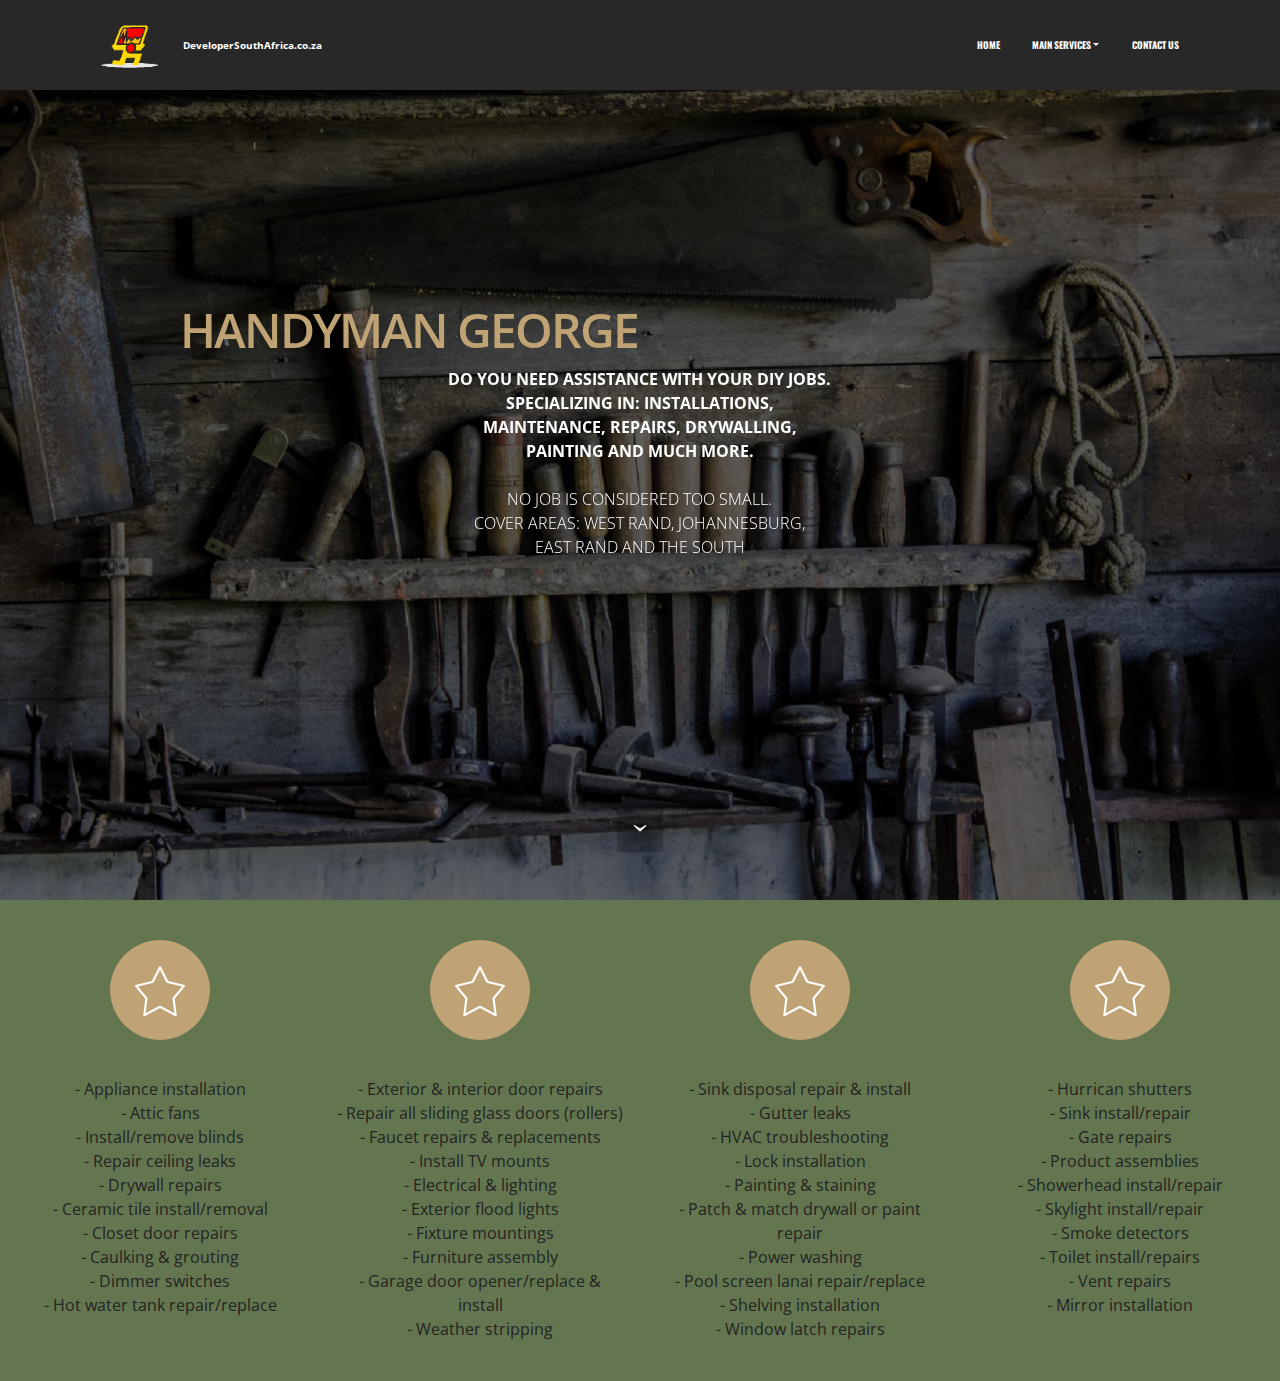
==== commit 6af622f9: "create github pages" ====
--- a/index.html
+++ b/index.html
@@ -58,7 +58,7 @@
 
 </section>
 
-<section class="engine"><a rel="external" href="https://mobirise.com">Mobirise Website Creator</a></section><section class="mbr-section mbr-section-hero mbr-section-full mbr-parallax-background mbr-section-with-arrow mbr-after-navbar" id="header1-k" style="background-image: url(assets/images/mbr-2000x1333.jpg);">
+<section class="engine"><a rel="external" href="https://mobirise.com">Website Creator</a></section><section class="mbr-section mbr-section-hero mbr-section-full mbr-parallax-background mbr-section-with-arrow mbr-after-navbar" id="header1-k" style="background-image: url(assets/images/mbr-2000x1333.jpg);">
 
     <div class="mbr-overlay" style="opacity: 0.6; background-color: rgb(0, 0, 0);"></div>
 
@@ -68,7 +68,7 @@
             <div class="row">
                 <div class="mbr-section col-md-10 col-md-offset-1 text-xs-center">
 
-                    <h1 class="mbr-section-title display-1">GEORGE'S HANDYMAN</h1>
+                    <h1 class="mbr-section-title display-1">HANDYMAN GEORGE</h1>
                     <p class="mbr-section-lead lead"><strong>DO YOU NEED ASSISTANCE WITH  YOUR DIY JOBS. <br>SPECIALIZING IN: INSTALLATIONS,<br>MAINTENANCE, REPAIRS, DRYWALLING,<br>PAINTING AND MUCH MORE.</strong> <br><br>NO JOB IS CONSIDERED TOO SMALL.<br>COVER AREAS: WEST RAND, JOHANNESBURG, <br>EAST RAND AND THE SOUTH<br></p>
                     
                 </div>
--- a/assets/mobirise/css/mbr-additional.css
+++ b/assets/mobirise/css/mbr-additional.css
@@ -9,11 +9,11 @@
 input,
 textarea,
 .mbr-company .list-group-text {
-  font-family: 'Oswald', sans-serif;
+  font-family: 'Open Sans', sans-serif;
 }
 .mbr-footer-content li,
 .mbr-footer .mbr-contacts li {
-  font-family: 'Oswald', sans-serif;
+  font-family: 'Open Sans', sans-serif;
 }
 .btn,
 .alert,
@@ -37,7 +37,7 @@
 .mbr-gallery-title,
 .mbr-map [data-state-details],
 .mbr-price {
-  font-family: 'Oswald', sans-serif;
+  font-family: 'Open Sans', sans-serif;
 }
 .mbr-footer-content h1,
 .mbr-footer .mbr-contacts h1,
@@ -51,7 +51,7 @@
 .mbr-footer .mbr-contacts p strong,
 .mbr-footer-content strong,
 .mbr-footer .mbr-contacts strong {
-  font-family: 'Oswald', sans-serif;
+  font-family: 'Open Sans', sans-serif;
 }
 .btn-sm,
 .lead a,
@@ -60,22 +60,22 @@
 .mbr-section-hero .mbr-section-lead,
 .mbr-cards .card-subtitle,
 .mbr-testimonial .card-block {
-  font-family: 'Oswald', sans-serif;
+  font-family: 'Open Sans', sans-serif;
   font-style: normal;
 }
 .mbr-author-name {
-  font-family: 'Oswald', sans-serif;
+  font-family: 'Open Sans', sans-serif;
 }
 .mbr-author-desc {
-  font-family: 'Oswald', sans-serif;
+  font-family: 'Open Sans', sans-serif;
   font-style: normal;
 }
 .mbr-plan-title {
-  font-family: 'Oswald', sans-serif;
+  font-family: 'Open Sans', sans-serif;
 }
 .mbr-plan-subtitle,
 .mbr-plan-price-desc {
-  font-family: 'Oswald', sans-serif;
+  font-family: 'Open Sans', sans-serif;
   font-style: normal;
 }
 .bg-primary {
@@ -488,6 +488,7 @@
 
 
 
+
 #header1-k .mbr-section-title {
   color: #c0a375;
   font-size: 48px;
@@ -570,4 +571,5 @@
 }
 #features7-c P {
   text-align: center;
-}
+  font-family: 'Open Sans', sans-serif;
+}
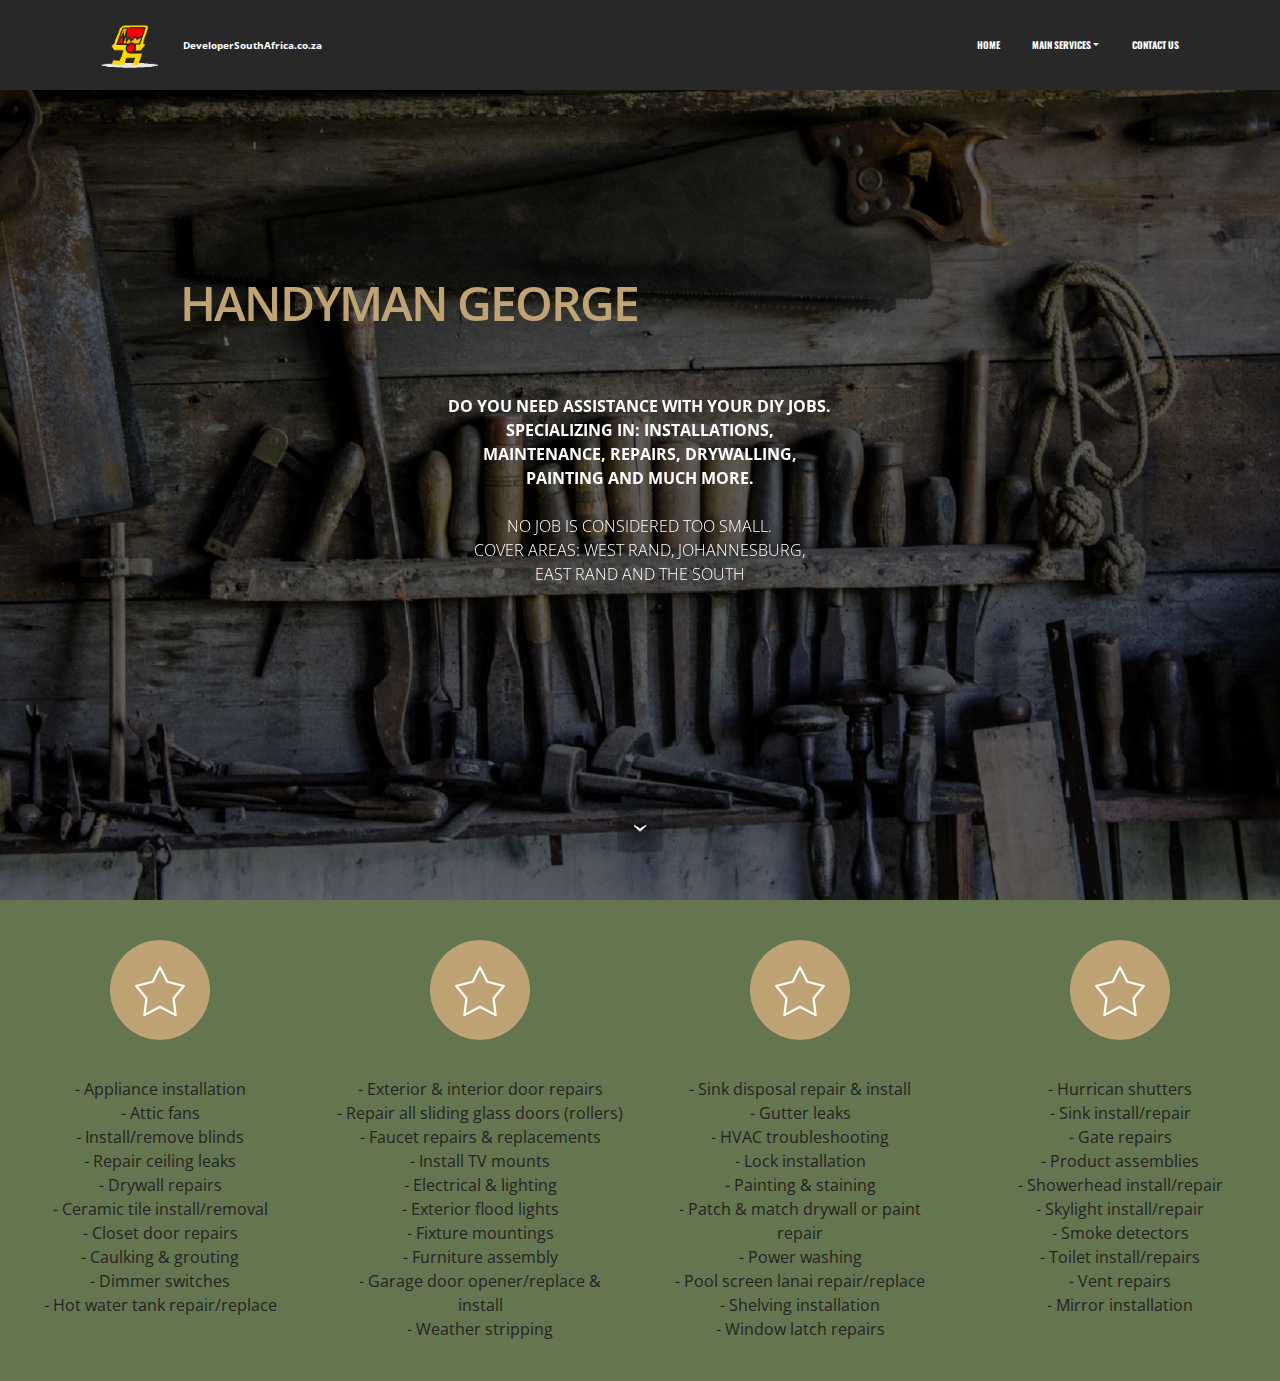
==== commit e2448859: "create github pages" ====
--- a/index.html
+++ b/index.html
@@ -58,7 +58,7 @@
 
 </section>
 
-<section class="engine"><a rel="external" href="https://mobirise.com">Website Creator</a></section><section class="mbr-section mbr-section-hero mbr-section-full mbr-parallax-background mbr-section-with-arrow mbr-after-navbar" id="header1-k" style="background-image: url(assets/images/mbr-2000x1333.jpg);">
+<section class="engine"><a rel="external" href="https://mobirise.com">Website Maker</a></section><section class="mbr-section mbr-section-hero mbr-section-full mbr-parallax-background mbr-section-with-arrow mbr-after-navbar" id="header1-k" style="background-image: url(assets/images/mbr-2000x1333.jpg);">
 
     <div class="mbr-overlay" style="opacity: 0.6; background-color: rgb(0, 0, 0);"></div>
 
@@ -68,7 +68,7 @@
             <div class="row">
                 <div class="mbr-section col-md-10 col-md-offset-1 text-xs-center">
 
-                    <h1 class="mbr-section-title display-1">HANDYMAN GEORGE</h1>
+                    <h1 class="mbr-section-title display-1">HANDYMAN GEORGE<br><br></h1>
                     <p class="mbr-section-lead lead"><strong>DO YOU NEED ASSISTANCE WITH  YOUR DIY JOBS. <br>SPECIALIZING IN: INSTALLATIONS,<br>MAINTENANCE, REPAIRS, DRYWALLING,<br>PAINTING AND MUCH MORE.</strong> <br><br>NO JOB IS CONSIDERED TOO SMALL.<br>COVER AREAS: WEST RAND, JOHANNESBURG, <br>EAST RAND AND THE SOUTH<br></p>
                     
                 </div>
